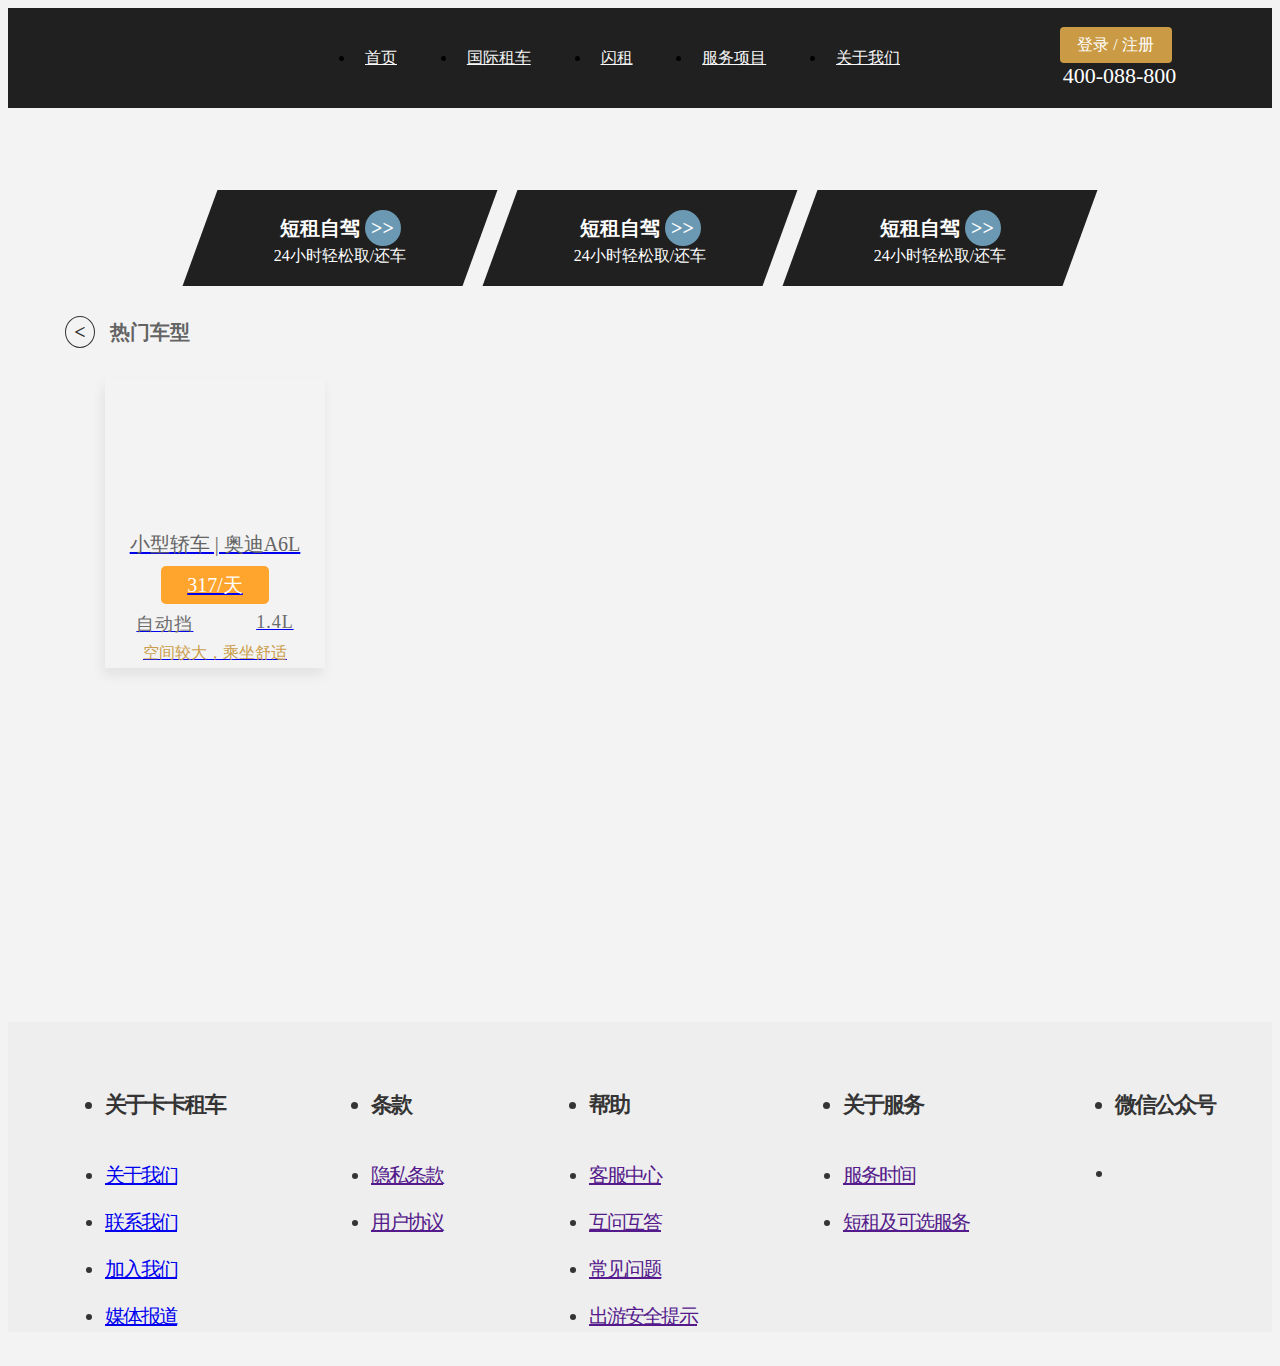
==== Galaxy-Wish-Star/mason/www/index.html @ 5f936173 "update" ====
<!DOCTYPE html>
<html lang="en">

<head>
    <meta charset="UTF-8">
    <meta http-equiv="X-UA-Compatible" content="IE=edge">
    <meta name="viewport" content="width=device-width, initial-scale=1.0">
    <title>Document</title>
    <link rel="stylesheet" href="../css/index.css">
    <link rel="stylesheet" href="../css/reset.css">

</head>

<body>
    <!-- ----------------head模块---------------- -->
    <div class="header">
        <div class="h-words contain">
            <div class="h-logo">
                <a href="../www/index.html"></a>
            </div>
            <ul class="h-title">
                <li><a href="./index.html">首页</a></li>
                <li><a href="../www/intercar.html">国际租车</a></li>
                <li><a href="../www/carFlash.html">闪租</a></li>
                <li><a href="../www/carService.html">服务项目</a></li>
                <li><a href="../www/about.html">关于我们</a></li>
            </ul>
            <div class="h-login">
                <div class="login">登录 / 注册</div>
                <div class="login-phon">
                    <i class="fa fa-phone"></i>
                    <span class="h-pnum">400-088-800</span>
                </div>
            </div>
        </div>
    </div>
    <!-- ----------------banner模块---------------- -->
    <div class="swiper-container">
        <div class="swiper-wrapper">
            <div class="swiper-slide"><img src="../images/全家游矮.jpg" alt=""></div>
            <div class="swiper-slide"><img src="../images/川藏线矮.jpg" alt=""></div>
            <div class="swiper-slide"><img src="../images/全家游矮.jpg" alt=""></div>
            <div class="swiper-slide"><img src="../images/川藏线矮.jpg" alt=""></div>
        </div>
        <!-- 分页器 -->
        <div class="swiper-pagination"></div>
        <!-- 左右导航栏 -->
        <div class="swiper-button-next"></div>
        <div class="swiper-button-prev"></div>
    </div>
    <!-- ----------------租车服务模块---------------- -->
    <div class="rent-car contain">
        <!-- 分为三模块，短租自驾，长租服务，企业租车 -->
        <div class="differt-rent">
            <div class="rent-box"></div>
            <div class="rent-words">
                <div class="difr-top">
                    短租自驾
                    <span> >></span>
                </div>
                <div class="difr-bottom">
                    24小时轻松取/还车
                </div>
            </div>
        </div>
        <div class="differt-rent">
            <div class="rent-box"></div>
            <div class="rent-words">
                <div class="difr-top">
                    短租自驾
                    <span>>></span>
                </div>
                <div class="difr-bottom">
                    24小时轻松取/还车
                </div>
            </div>
        </div>
        <div class="differt-rent">
            <div class="rent-box"></div>
            <div class="rent-words">
                <div class="difr-top">
                    短租自驾
                    <span>>></span>
                </div>
                <div class="difr-bottom">
                    24小时轻松取/还车
                </div>
            </div>
        </div>
    </div>

    <!-- ----------------热门车型---------------- -->
    <div class="hot-car contain">
        <div class="hot-title">
            <span>&lt;</span>
            <span>热门车型</span>
        </div>
        <div class="hot-content">
            <a href="../www/carDetails.html">
                <ul class="hot-difcar">
                    <!-- 此处li标签内都是单个的车，每个车的结构都相同，故后面的复制即
    可 -->
                    <li class="box">
                        <div class="img">
                            <img src="../images/car4.png" alt="">
                        </div>
                        <div class="hot-title">小型轿车 | 奥迪A6L</div>
                        <div class="difcar-btn button">317/天</div>
                        <div class="icon-words">
                            <div class="car-type">
                                <i class="fa fa-tty"></i>
                                <span>自动挡</span>
                            </div>
                            <div class="car-type">
                                <i class="fa fa-clock-o"></i>
                                <span>1.4L</span>
                            </div>
                        </div>
                        <div class="space">
                            <i class="fa fa-thumbs-o-up"></i>
                            <span>空间较大，乘坐舒适</span>
                        </div>
                    </li>
                </ul>
            </a>
        </div>
    </div>
    <!-- ----------------脚部---------------- -->
    <div class="footer">
        <div class="f-about contain">
            <!-- 关于卡卡租车 -->
            <ul class="footer-about">
                <li>关于卡卡租车</li>
                <li><a href="#">关于我们</a></li>
                <li><a href="#">联系我们</a></li>
                <li><a href="#">加入我们</a></li>
                <li><a href="#">媒体报道</a></li>
            </ul>
            <ul>
                <li>条款</li>
                <li><a href="">隐私条款</a></li>
                <li><a href="">用户协议</a></li>
            </ul>
            <ul>
                <LI>帮助</LI>
                <LI><a href="">客服中心</a></LI>
                <LI><a href="">互问互答</a></LI>
                <LI><a href="">常见问题</a></LI>
                <LI><a href="">出游安全提示</a></LI>
            </ul>
            <ul>
                <li>关于服务</li>
                <li><a href="">服务时间</a></li>
                <li><a href="">短租及可选服务</a></li>
            </ul>
            <ul>
                <li>微信公众号</li>
                <li><img src="../images/wechrt.png" alt=""></li>
            </ul>
        </div>
    </div>


</body>

</html>
---- Galaxy-Wish-Star/mason/css/index.css ----
/* ----------------版心设置---------------- */
.contain {
  width: 1150px;
  margin: 0 auto;
  box-sizing: border-box;
}
body {
  background-color: #f3f3f3;
}
.hw {
  height: 16px;
  width: 16px;
}
/*---------------- head部分---------------- */
.header {
  height: 100px;
  background-color: #202020;
}
.h-words {
  height: 100%;
  display: flex;
  justify-content: space-between;
  align-items: center;
  position: relative;
}
/* logo部分 */
.h-logo {
  width: 144px;
  height: 100%;
  display: flex;
  align-items: center;
}
.h-logo a {
  display: inline-block;
  width: 144px;
  height: 56px;
  background: url(../images/logo.png) no-repeat center;
}
/* 标题部分 */

.h-title {
  width: 555px;
  height: 100%;
  display: flex;
  justify-content: space-between;
  align-items: center;
}
.h-title a {
  font-size: 16px;
  padding: 10px 10px;
  color: #f7f7f7;
}
.h-title a:hover {
  color: #cf9257;
}
/* 登录注册部分 */
.h-login {
  width: 199px;
  display: flex;
  flex-direction: column;
  align-items: center;
  align-content: center;
}
.login {
  display: inline-block;
  padding: 6px 10px;
  width: 92px;
  height: 24px;
  background-color: #ca9b44;
  border-radius: 4px;
  text-align: center;
  line-height: 24px;
  color: #fff;
}
.login-phon {
  font-family: "FZZDHJW--GB1-0";
  font-size: 22px;
  color: #ffffff;
}
.login-phon i {
  color: #ca9b44;
  padding: 0 4px;
}
.swiper-container-horizontal
  > .swiper-pagination-bullets
  .swiper-pagination-
  bullet {
  width: 1.2rem;
  height: 1.2rem;
  border-radius: 50%;
  background-color: #494949a2;
}
.swiper-pagination-bullet-active {
  background: #072c4d !important;
  width: 1.2rem !important;
}
.swiper-pagination-bullet {
  opacity: 1;
}
.swiper-wrapper {
  width: 1150px;
  margin: auto;
}
.swiper-slide img {
  width: 1150px;
}
/*---------------- 租车服务部分---------------- */
.rent-car {
  width: 900px;
  display: flex;
  height: 96px;
  justify-content: center;
  margin-top: 10px;
}
.differt-rent {
  width: 280px;
  height: 96px;
  position: relative;
  margin: 0 10px;
}
/* 下面背景盒子 */
.rent-box {
  position: absolute;
  width: 280px;
  height: 96px;
  background: #202020;
  transform: skewX(-20deg);
  overflow: hidden;
}
/* 上面内容盒子 */
.rent-words {
  position: absolute;
  width: 280px;
  height: 96px;
  color: #ffffff;
  display: flex;
  flex-direction: column;
  justify-content: space-around;
  align-items: center;
  align-content: center;
  padding: 20px;
  box-sizing: border-box;
}
.difr-top {
  font-size: 20px;
  font-weight: 700;
}
.difr-top span {
  display: inline-block;
  width: 36px;
  border-radius: 50%;
  background-color: rgb(107, 153, 180);
  line-height: 36px;
  text-align: center;
  transition: all 1s;
}
.difr-bottom {
  margin: 0 auto;
}
.difr-top span:hover {
  transform: rotatez(180deg);
}
/*---------------- 热门车型---------------- */
.hot-car {
  height: 686px;
  display: flex;
  flex-direction: column;
  justify-content: space-between;
  padding-top: 30px;
  box-sizing: border-box;
  margin-bottom: 50px;
}
.hot-title span {
  font-size: 20px;
  font-weight: 600;
  transition: all 1s;
  margin-right: 10px;
}
.hot-title span:first-child {
  display: inline-block;
  width: 30px;
  border-radius: 50%;
  border: 1px solid #333;
  box-sizing: border-box;
  color: #333;
  font-size: 20px;
  line-height: 30px;
  text-align: center;
  font-weight: 900;
}
.hot-title span:first-child:hover {
  transform: rotatez(180deg);
}
.hot-content {
  height: 610px;
}
.hot-content ul {
  height: 610px;
  display: flex;
  flex-wrap: wrap;
  justify-content: space-between;
  align-content: space-between;
}
.hot-content ul li {
  width: 220px;
  height: 290px;
  display: flex;
  justify-content: space-around;
  flex-direction: column;
  align-content: center;
  align-items: center;
}
.hot-content li .img {
  height: 142px;
  width: 220px;
  overflow: hidden;
}
.hot-content li img {
  width: 220px;
}
li .icon-words {
  width: 100%;
  display: flex;
  justify-content: space-around;
}
.hot-title {
  font-family: "SourceHanSansCN-Bold";
  font-size: 20px;
  color: #646464;
  font-weight: 500;
}
.difcar-btn {
  display: inline-block;
  width: 108px;
  border-radius: 5px;
  color: #ffffff;
  font-size: 20px;
  text-align: center;
  line-height: 38px;
}
.car-type {
  color: #6b6b6b;
  letter-spacing: 1px;
  font-family: "SourceHanSansCN-Medium";
  font-size: 18px;
}
.space {
  color: #cb9e4c;
}
/* 盒子阴影大小 */
.box {
  box-shadow: -2px 7px 10px 0px rgba(98, 98, 98, 0.11);
  transition: all 0.5s;
}
.box:hover {
  cursor: pointer;
  transform: translateY(-10px);
}
.button {
  background-color: #ffa42c;
}
.button:hover {
  cursor: pointer;
  background-color: #c57b19;
}
/*---------------- 脚部---------------- */
.footer {
  height: 310px;
  background-color: #eee;
}
.f-about {
  display: flex;
  justify-content: space-between;
}
.f-about ul li {
  font-family: "SourceHanSansCN-Normal";
  font-size: 20px;
  letter-spacing: -2px;
  color: #343434;
  margin-bottom: 20px;
}
.f-about ul li:first-child {
  font-family: "SourceHanSansCN-Bold";
  font-size: 22px;
  font-weight: 700;
  letter-spacing: -2px;
  color: #343434;
  margin-bottom: 42px;
  margin-top: 52px;
}
.f-about ul li a:hover {
  color: #ca9a45;
}
/* 小圆圈的公共类 取还驾照 */
.circle {
  width: 30px;
  border-radius: 50%;
  text-align: center;
  line-height: 30px;
  color: #ffffff;
  font-size: 12px;
}
/* 盒子阴影大小 */
.box {
  box-shadow: -2px 7px 10px 0px rgba(98, 98, 98, 0.11);
  transition: all 0.5s;
}
.box:hover {
  cursor: pointer;
  transform: translateY(-10px);
}
.button {
  background-color: #ffa42c;
}
.button:hover {
  cursor: pointer;
  background-color: #c57b19;
}
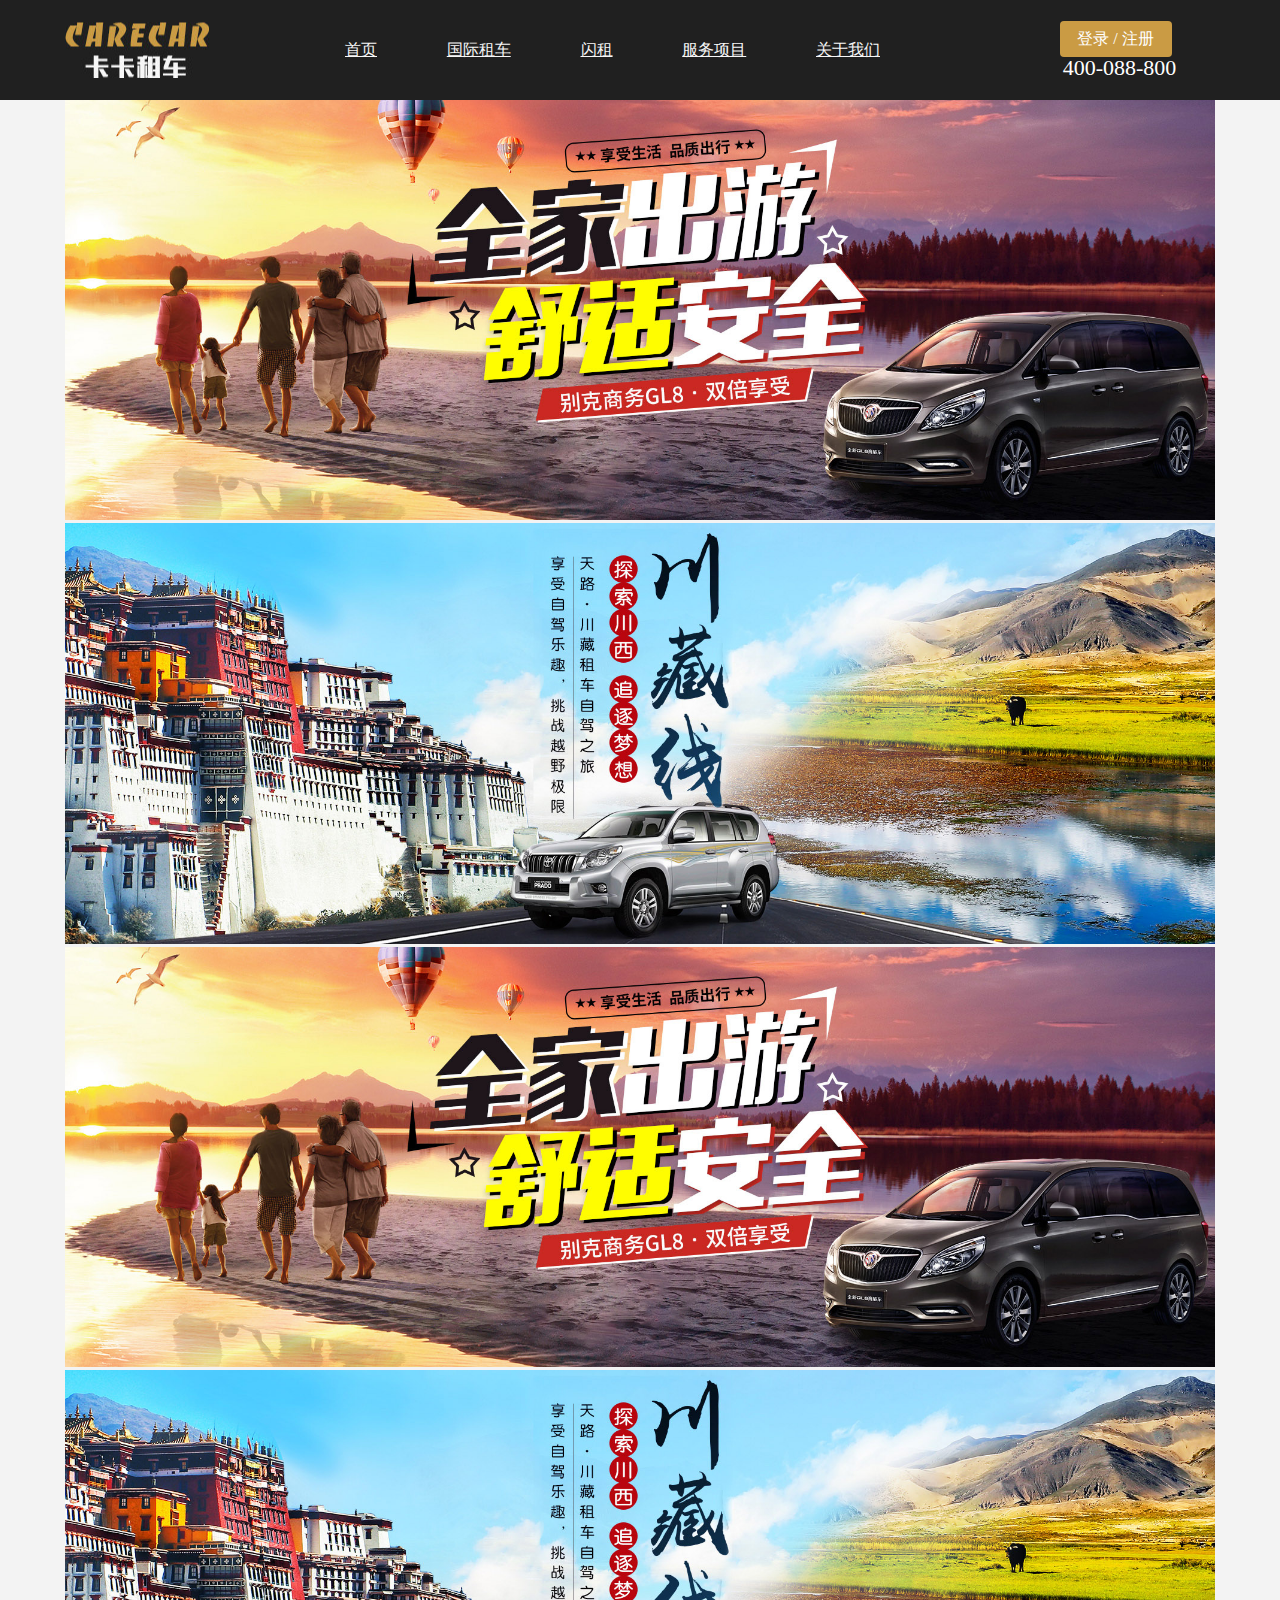
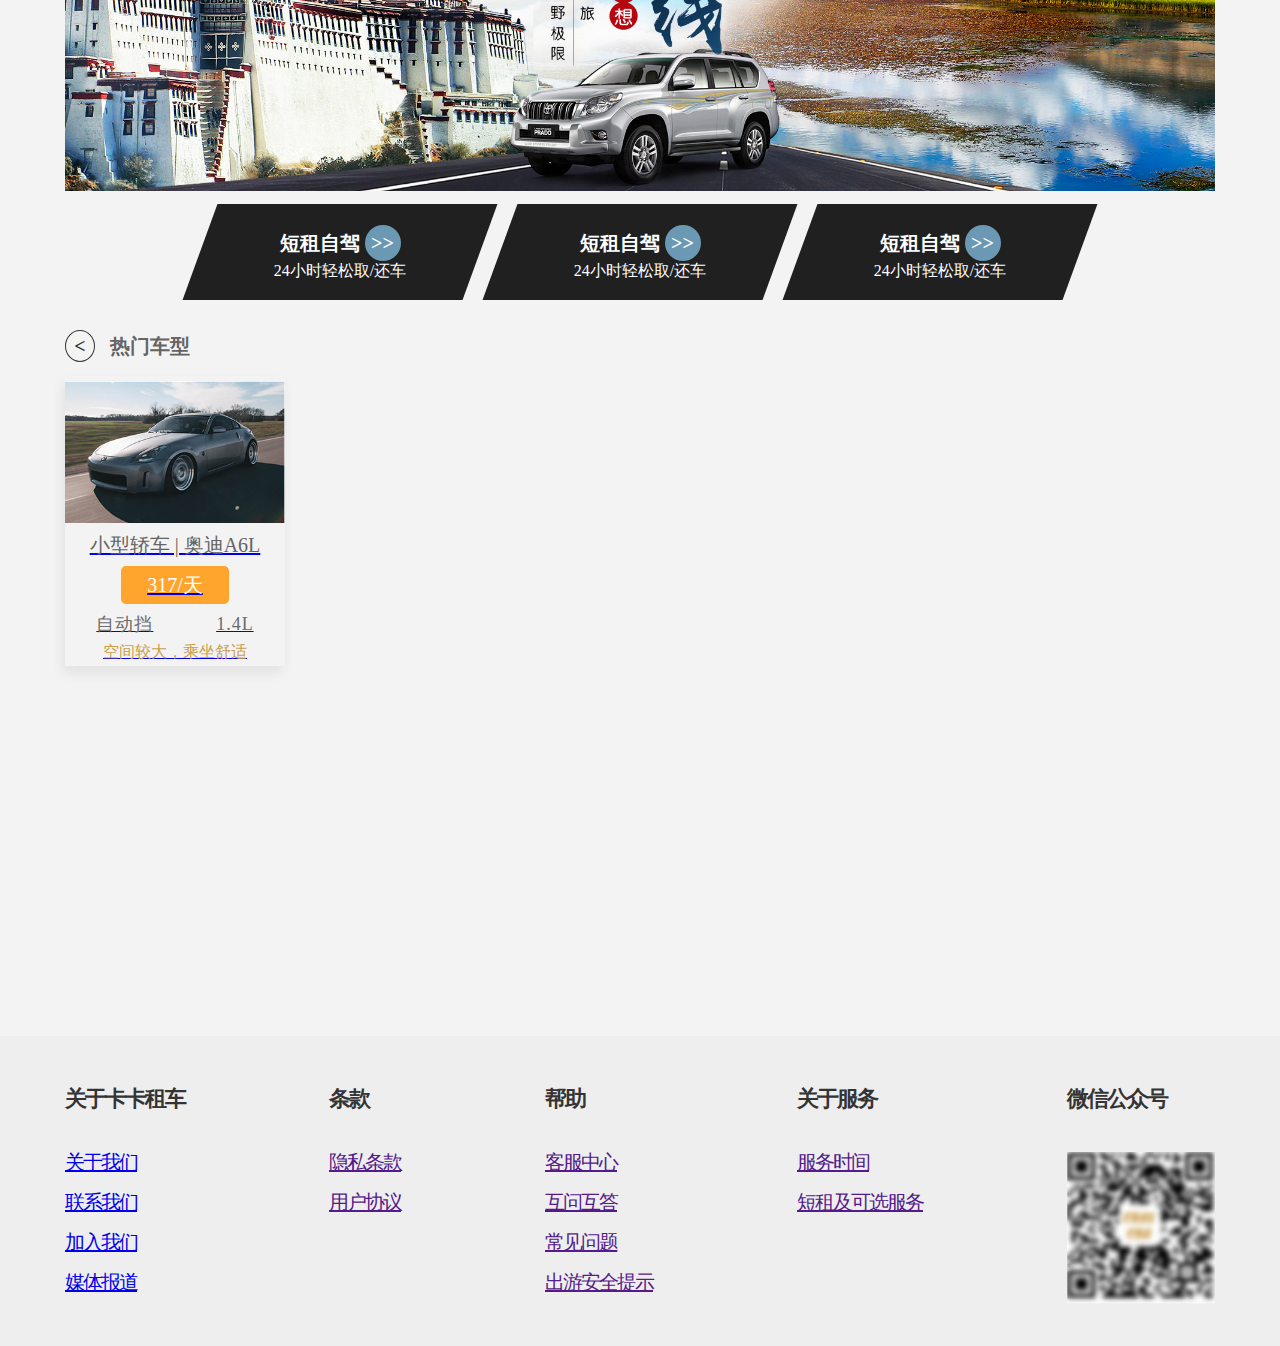
==== commit 42b3d858: "update" ====
--- a/Galaxy-Wish-Star/mason/www/index.html
+++ b/Galaxy-Wish-Star/mason/www/index.html
@@ -6,8 +6,10 @@
     <meta http-equiv="X-UA-Compatible" content="IE=edge">
     <meta name="viewport" content="width=device-width, initial-scale=1.0">
     <title>Document</title>
+    <link rel="stylesheet" href="../css/reset.css">
+    <link rel="stylesheet" href="../css/public.css">
     <link rel="stylesheet" href="../css/index.css">
-    <link rel="stylesheet" href="../css/reset.css">
+
 
 </head>
 
--- a/Galaxy-Wish-Star/mason/css/index.css
+++ b/Galaxy-Wish-Star/mason/css/index.css
@@ -263,6 +263,7 @@
   cursor: pointer;
   background-color: #c57b19;
 }
+
 /*---------------- 脚部---------------- */
 .footer {
   height: 310px;
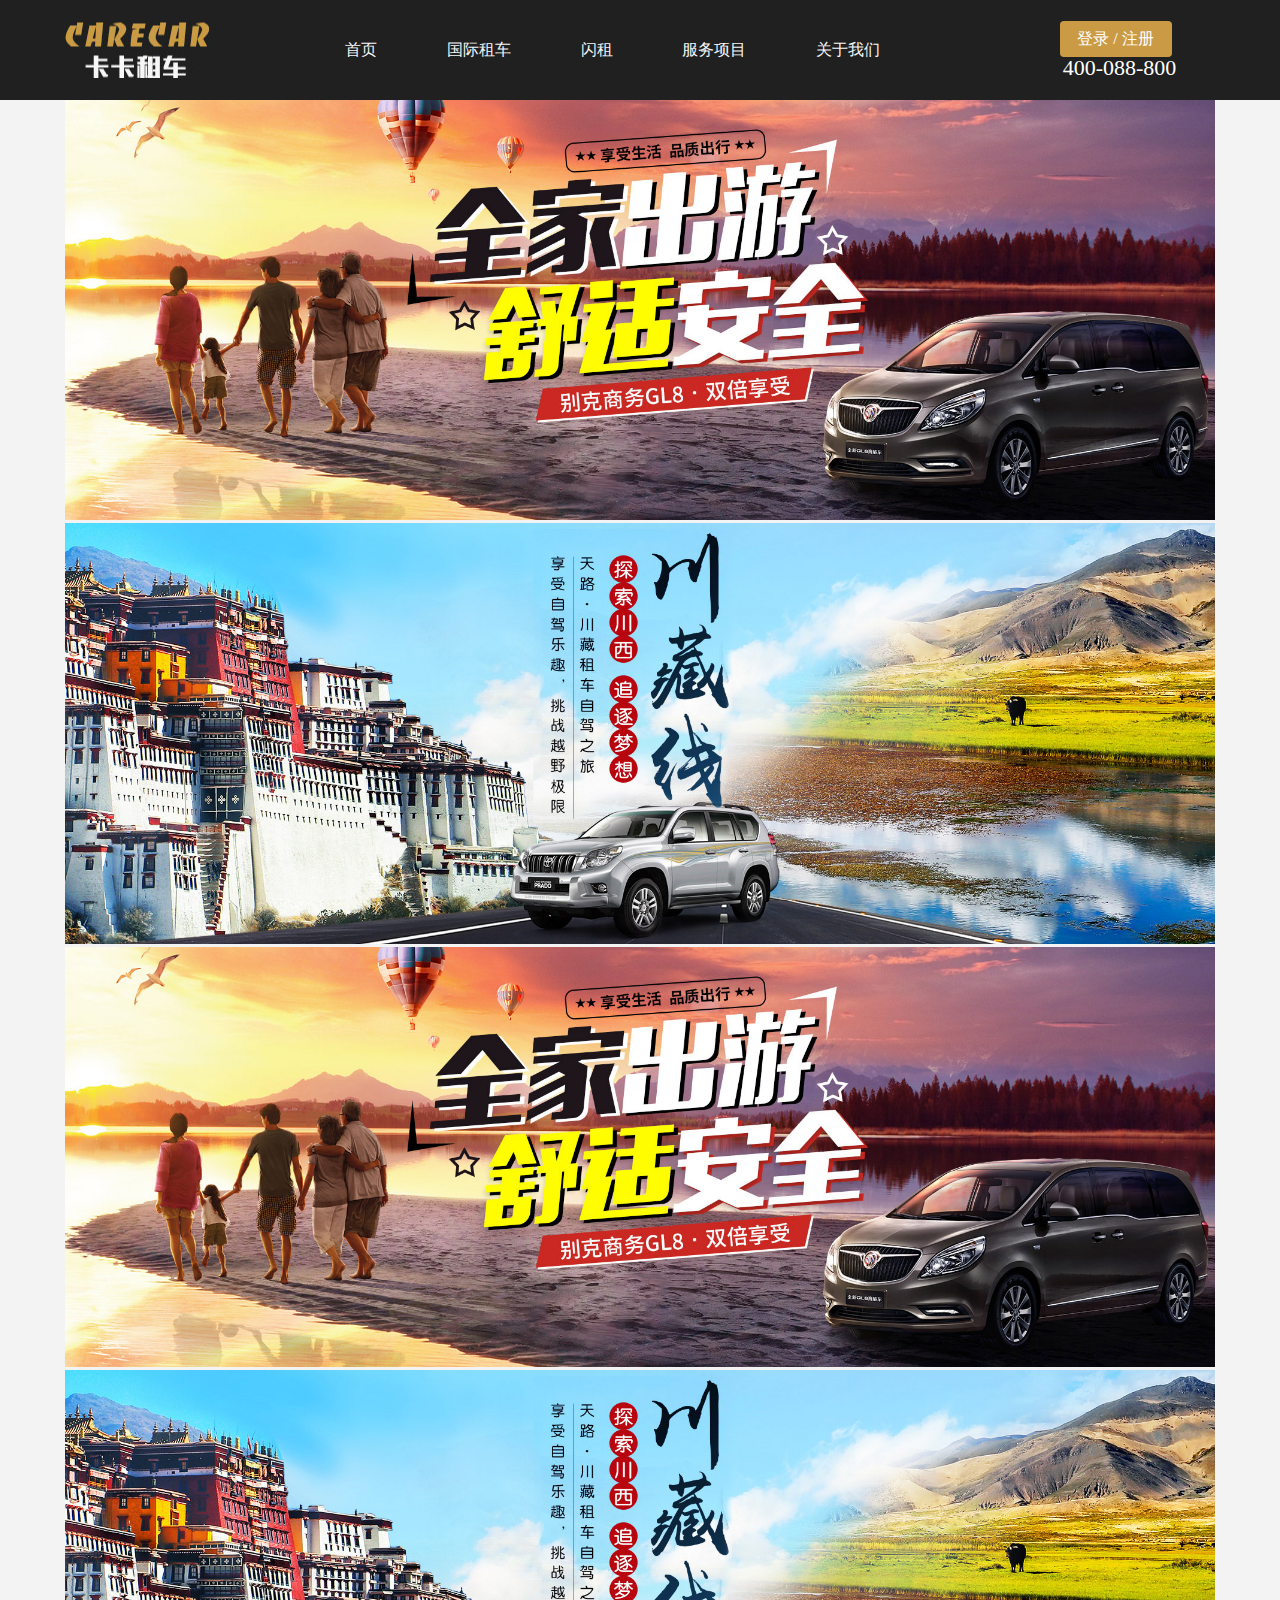
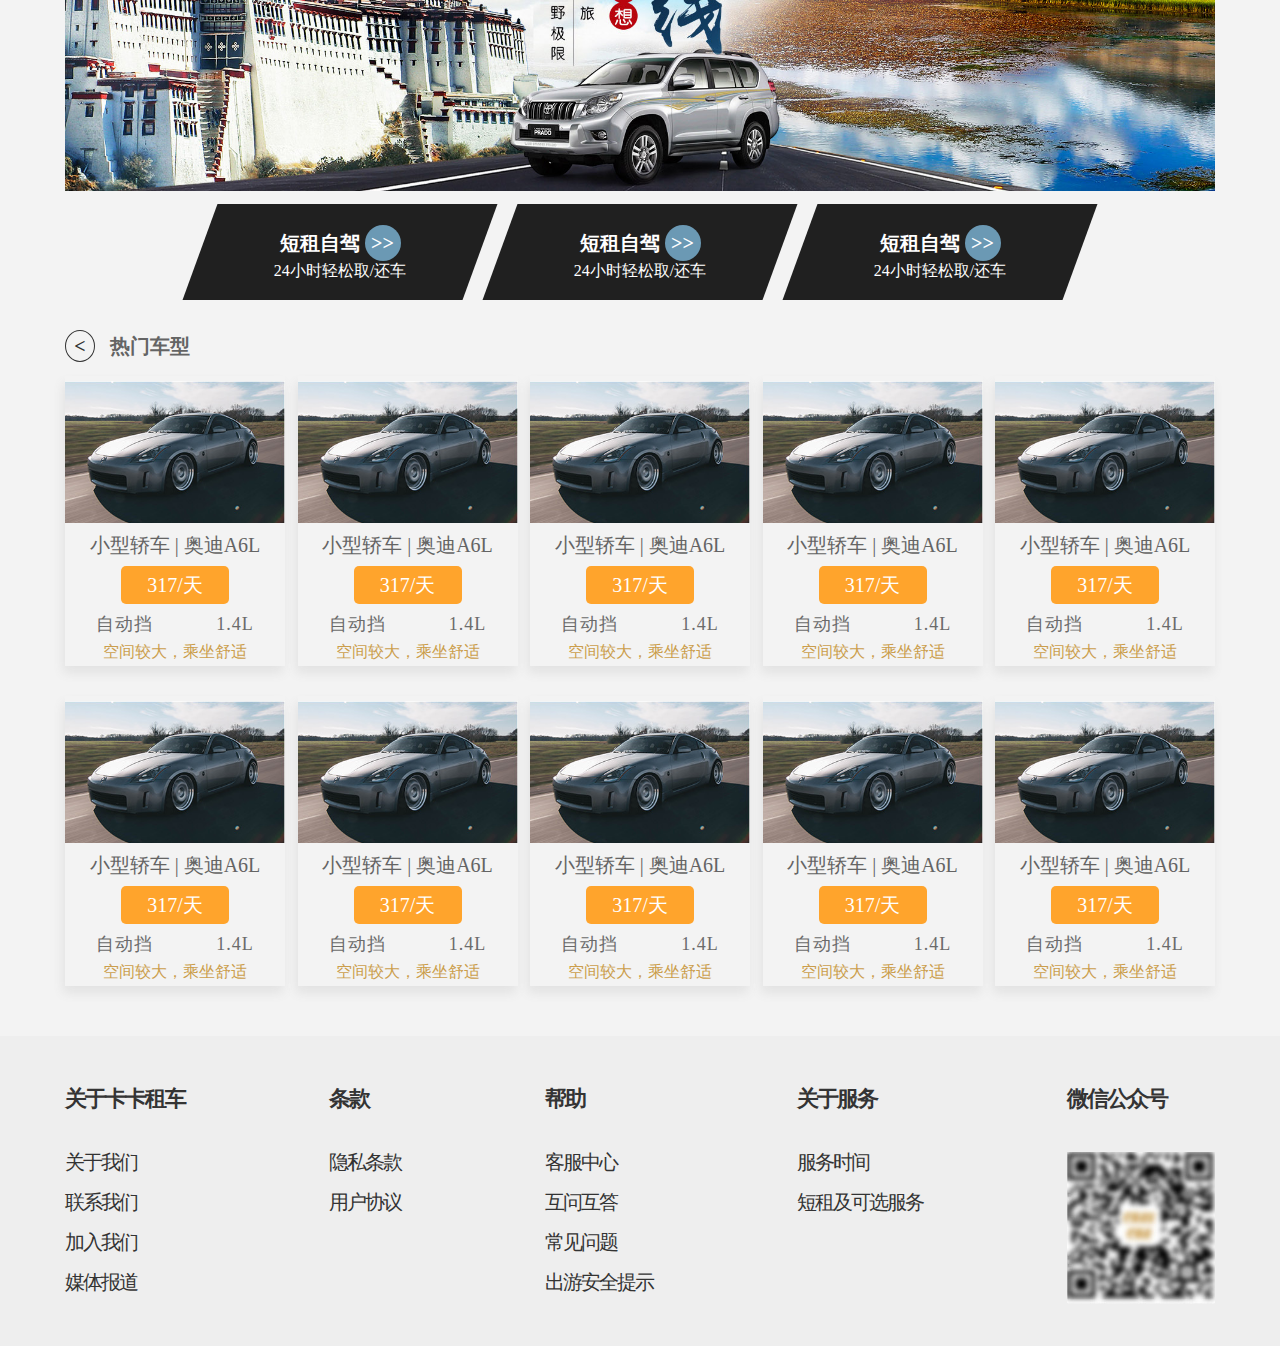
==== commit 42bbb42b: "update" ====
--- a/Galaxy-Wish-Star/mason/www/index.html
+++ b/Galaxy-Wish-Star/mason/www/index.html
@@ -5,7 +5,7 @@
     <meta charset="UTF-8">
     <meta http-equiv="X-UA-Compatible" content="IE=edge">
     <meta name="viewport" content="width=device-width, initial-scale=1.0">
-    <title>Document</title>
+    <title>卡卡租车</title>
     <link rel="stylesheet" href="../css/reset.css">
     <link rel="stylesheet" href="../css/public.css">
     <link rel="stylesheet" href="../css/index.css">
@@ -103,6 +103,189 @@
                     <!-- 此处li标签内都是单个的车，每个车的结构都相同，故后面的复制即
     可 -->
                     <li class="box">
+                        <div class="img">
+                            <img src="../images/car4.png" alt="">
+                        </div>
+                        <div class="hot-title">小型轿车 | 奥迪A6L</div>
+                        <div class="difcar-btn button">317/天</div>
+                        <div class="icon-words">
+                            <div class="car-type">
+                                <i class="fa fa-tty"></i>
+                                <span>自动挡</span>
+                            </div>
+                            <div class="car-type">
+                                <i class="fa fa-clock-o"></i>
+                                <span>1.4L</span>
+                            </div>
+                        </div>
+                        <div class="space">
+                            <i class="fa fa-thumbs-o-up"></i>
+                            <span>空间较大，乘坐舒适</span>
+                        </div>
+                    </li>
+                    <li class="box">
+                        <div class="img">
+                            <img src="../images/car4.png" alt="">
+                        </div>
+                        <div class="hot-title">小型轿车 | 奥迪A6L</div>
+                        <div class="difcar-btn button">317/天</div>
+                        <div class="icon-words">
+                            <div class="car-type">
+                                <i class="fa fa-tty"></i>
+                                <span>自动挡</span>
+                            </div>
+                            <div class="car-type">
+                                <i class="fa fa-clock-o"></i>
+                                <span>1.4L</span>
+                            </div>
+                        </div>
+                        <div class="space">
+                            <i class="fa fa-thumbs-o-up"></i>
+                            <span>空间较大，乘坐舒适</span>
+                        </div>
+                    </li>
+                    <li class="box">
+                        <div class="img">
+                            <img src="../images/car4.png" alt="">
+                        </div>
+                        <div class="hot-title">小型轿车 | 奥迪A6L</div>
+                        <div class="difcar-btn button">317/天</div>
+                        <div class="icon-words">
+                            <div class="car-type">
+                                <i class="fa fa-tty"></i>
+                                <span>自动挡</span>
+                            </div>
+                            <div class="car-type">
+                                <i class="fa fa-clock-o"></i>
+                                <span>1.4L</span>
+                            </div>
+                        </div>
+                        <div class="space">
+                            <i class="fa fa-thumbs-o-up"></i>
+                            <span>空间较大，乘坐舒适</span>
+                        </div>
+                    </li>
+                    <li class="box">
+                        <div class="img">
+                            <img src="../images/car4.png" alt="">
+                        </div>
+                        <div class="hot-title">小型轿车 | 奥迪A6L</div>
+                        <div class="difcar-btn button">317/天</div>
+                        <div class="icon-words">
+                            <div class="car-type">
+                                <i class="fa fa-tty"></i>
+                                <span>自动挡</span>
+                            </div>
+                            <div class="car-type">
+                                <i class="fa fa-clock-o"></i>
+                                <span>1.4L</span>
+                            </div>
+                        </div>
+                        <div class="space">
+                            <i class="fa fa-thumbs-o-up"></i>
+                            <span>空间较大，乘坐舒适</span>
+                        </div>
+                    </li><li class="box">
+                        <div class="img">
+                            <img src="../images/car4.png" alt="">
+                        </div>
+                        <div class="hot-title">小型轿车 | 奥迪A6L</div>
+                        <div class="difcar-btn button">317/天</div>
+                        <div class="icon-words">
+                            <div class="car-type">
+                                <i class="fa fa-tty"></i>
+                                <span>自动挡</span>
+                            </div>
+                            <div class="car-type">
+                                <i class="fa fa-clock-o"></i>
+                                <span>1.4L</span>
+                            </div>
+                        </div>
+                        <div class="space">
+                            <i class="fa fa-thumbs-o-up"></i>
+                            <span>空间较大，乘坐舒适</span>
+                        </div>
+                    </li><li class="box">
+                        <div class="img">
+                            <img src="../images/car4.png" alt="">
+                        </div>
+                        <div class="hot-title">小型轿车 | 奥迪A6L</div>
+                        <div class="difcar-btn button">317/天</div>
+                        <div class="icon-words">
+                            <div class="car-type">
+                                <i class="fa fa-tty"></i>
+                                <span>自动挡</span>
+                            </div>
+                            <div class="car-type">
+                                <i class="fa fa-clock-o"></i>
+                                <span>1.4L</span>
+                            </div>
+                        </div>
+                        <div class="space">
+                            <i class="fa fa-thumbs-o-up"></i>
+                            <span>空间较大，乘坐舒适</span>
+                        </div>
+                    </li><li class="box">
+                        <div class="img">
+                            <img src="../images/car4.png" alt="">
+                        </div>
+                        <div class="hot-title">小型轿车 | 奥迪A6L</div>
+                        <div class="difcar-btn button">317/天</div>
+                        <div class="icon-words">
+                            <div class="car-type">
+                                <i class="fa fa-tty"></i>
+                                <span>自动挡</span>
+                            </div>
+                            <div class="car-type">
+                                <i class="fa fa-clock-o"></i>
+                                <span>1.4L</span>
+                            </div>
+                        </div>
+                        <div class="space">
+                            <i class="fa fa-thumbs-o-up"></i>
+                            <span>空间较大，乘坐舒适</span>
+                        </div>
+                    </li><li class="box">
+                        <div class="img">
+                            <img src="../images/car4.png" alt="">
+                        </div>
+                        <div class="hot-title">小型轿车 | 奥迪A6L</div>
+                        <div class="difcar-btn button">317/天</div>
+                        <div class="icon-words">
+                            <div class="car-type">
+                                <i class="fa fa-tty"></i>
+                                <span>自动挡</span>
+                            </div>
+                            <div class="car-type">
+                                <i class="fa fa-clock-o"></i>
+                                <span>1.4L</span>
+                            </div>
+                        </div>
+                        <div class="space">
+                            <i class="fa fa-thumbs-o-up"></i>
+                            <span>空间较大，乘坐舒适</span>
+                        </div>
+                    </li><li class="box">
+                        <div class="img">
+                            <img src="../images/car4.png" alt="">
+                        </div>
+                        <div class="hot-title">小型轿车 | 奥迪A6L</div>
+                        <div class="difcar-btn button">317/天</div>
+                        <div class="icon-words">
+                            <div class="car-type">
+                                <i class="fa fa-tty"></i>
+                                <span>自动挡</span>
+                            </div>
+                            <div class="car-type">
+                                <i class="fa fa-clock-o"></i>
+                                <span>1.4L</span>
+                            </div>
+                        </div>
+                        <div class="space">
+                            <i class="fa fa-thumbs-o-up"></i>
+                            <span>空间较大，乘坐舒适</span>
+                        </div>
+                    </li><li class="box">
                         <div class="img">
                             <img src="../images/car4.png" alt="">
                         </div>
@@ -144,11 +327,11 @@
                 <li><a href="">用户协议</a></li>
             </ul>
             <ul>
-                <LI>帮助</LI>
-                <LI><a href="">客服中心</a></LI>
-                <LI><a href="">互问互答</a></LI>
-                <LI><a href="">常见问题</a></LI>
-                <LI><a href="">出游安全提示</a></LI>
+                <li>帮助</li>
+                <li><a href="">客服中心</a></li>
+                <li><a href="">互问互答</a></li>
+                <li><a href="">常见问题</a></li>
+                <li><a href="">出游安全提示</a></li>
             </ul>
             <ul>
                 <li>关于服务</li>
--- a/Galaxy-Wish-Star/mason/css/public.css
+++ b/Galaxy-Wish-Star/mason/css/public.css
@@ -0,0 +1,129 @@
+/* 版心设置 */
+.contain{
+    width: 1150px;
+    margin: 0 auto;
+    box-sizing: border-box;
+}
+/* head部分 */
+body{
+    background-color: #f3f3f3;
+}
+.h-words{
+height: 100%;
+display: flex;
+justify-content: space-between;
+align-items: center;
+position: relative;
+}
+/* logo部分 */
+.h_logo{
+    width: 144px;
+    height: 100%;
+    display: flex;
+    align-items: center;
+}
+.h_logo a {
+    display: inline-block;
+    width: 144px;
+    height: 56px;
+    background: url(../images/logo.png)no-repeat center;
+}
+/* 标题部分 */
+.h-title{
+    width: 555px;
+    height: 100%;
+    display: flex;
+    justify-content: space-between;
+    align-items: center;
+}
+.h-title a{
+    font-size: 16px;
+    padding: 10px 10px;
+    color: #f7f7f7;
+}
+.h-title a:hover{
+    color: #cf9457;
+}
+.h-login{
+    width: 199px;
+    display: flex;
+    flex-direction: column;
+    align-items: center;
+    align-content: center;
+}
+.login{
+    display: inline-block;
+    padding: 6px 10px;
+    width: 92px;
+    height: 24px;
+    background-color: #ca9b44;
+    border-radius: 4px;
+    text-align: center;
+    line-height: 24px;
+    color: #fff;
+}
+.login-phon{
+font-family: "FZZDHJW--GB1-0";
+font-size: 22px;
+color: #fff;
+}
+.login-phon i{
+    color: #ca9b44;
+    padding: 0 4px;
+
+}
+/* 脚部 */
+.footer{
+    height: 310px;
+    background-color: #eee;
+}
+.f-about{
+    display: flex;
+    justify-content: space-between;
+}
+.f-about ul li{
+    font-family: "sourceHansansCN-Normal"   ;
+    font-size: 22px;
+    letter-spacing: -2px;
+    color: #343434;
+    margin-bottom: 20px;
+}
+.f-about ul li:first-child{
+    font-family: "sourceHansansCN-Normal"    ;
+    font-size: 22px;
+    font-weight: 700;
+    letter-spacing: -2px;
+    color: #343434;
+    margin-bottom: 42px;
+    margin-top: 52px;
+}
+.f-about ul li a:hover{
+    color: #ca9b44;
+}
+/* 小圆圈的公共类 取还驾照 */
+circle{
+    width: 30px;
+    border-radius: 50%;
+    text-align: center;
+    line-height: 30px;
+    color: #fff;
+    font-size: 12px;
+}
+/* 盒子阴影操作 */
+.box{
+    box-shadow: -2px 7px 10px 0px rgba(98, 98,  98, 0.11);
+    transition: all 0.5s;
+}
+.box:hover{
+    cursor: pointer;
+    transform: translateY(-10px);
+
+}
+.button{
+    background-color: #ffa42c;
+
+}
+.button:hover{
+    cursor: pointer;
+    background-color: #c57b19;
+}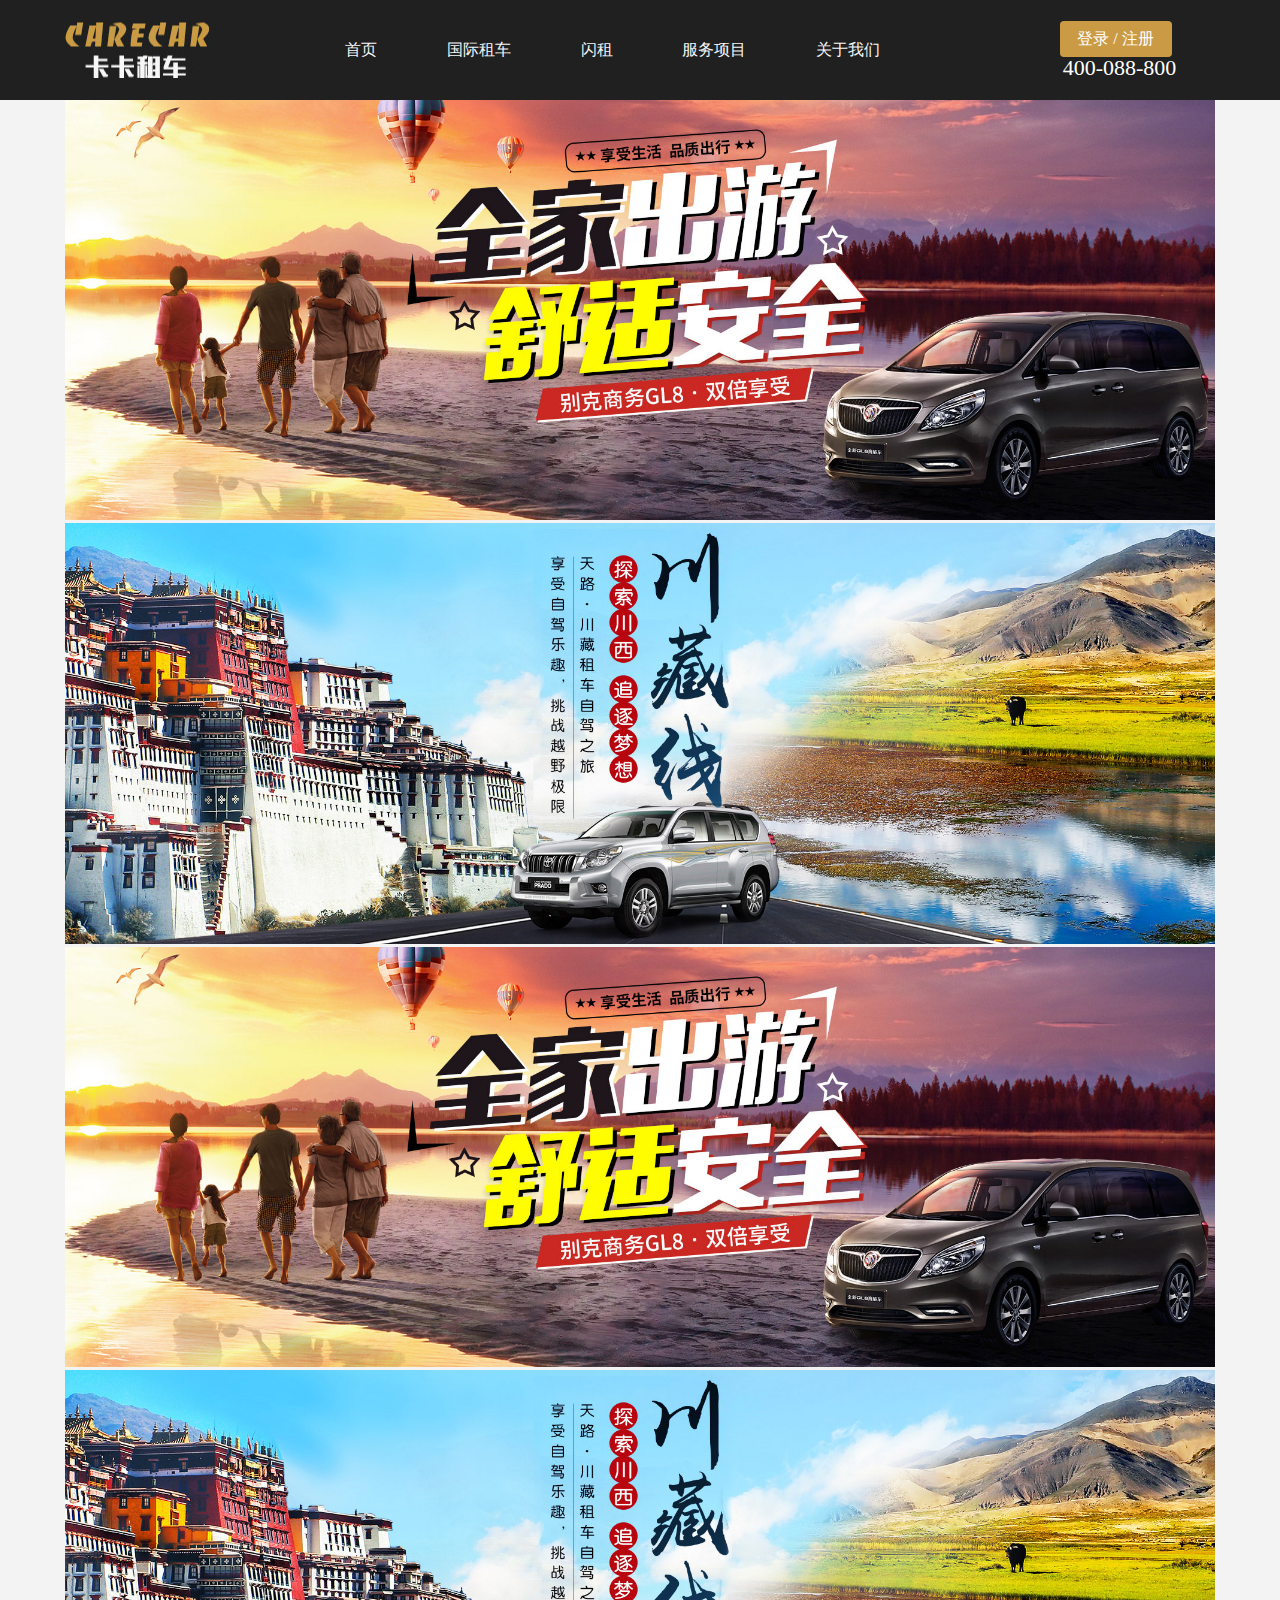
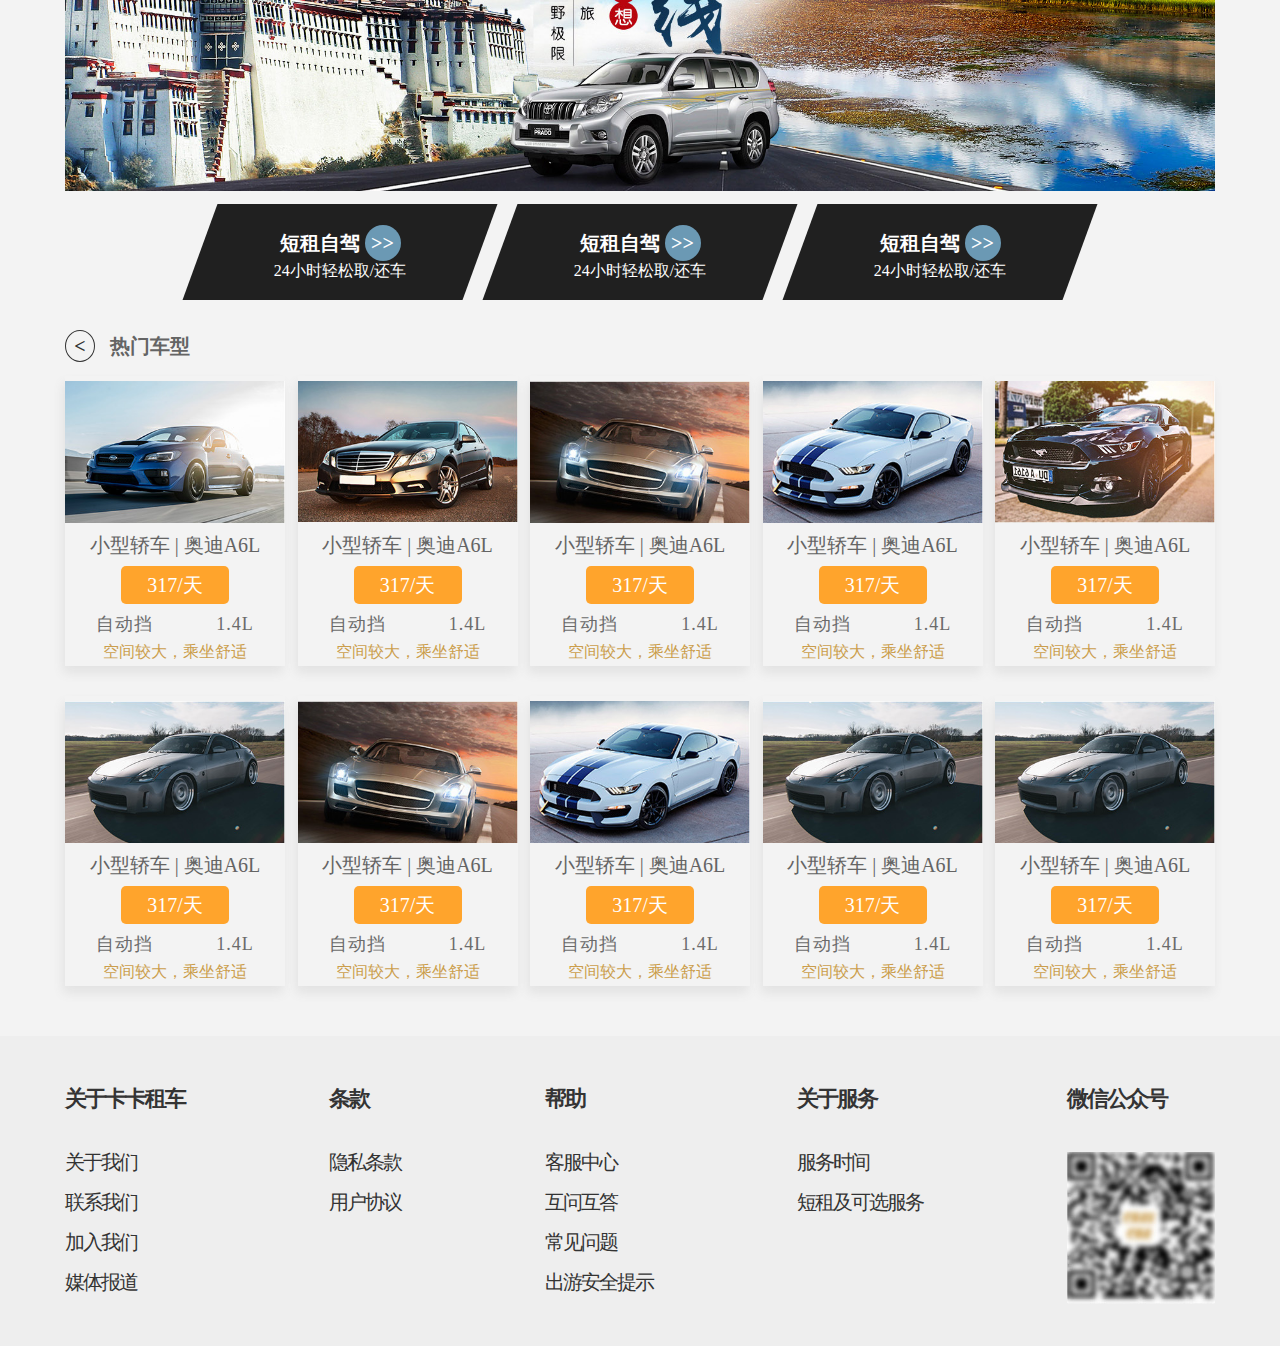
==== commit 93571914: "update" ====
--- a/Galaxy-Wish-Star/mason/www/index.html
+++ b/Galaxy-Wish-Star/mason/www/index.html
@@ -1,351 +1,352 @@
 <!DOCTYPE html>
 <html lang="en">
-
-<head>
-    <meta charset="UTF-8">
-    <meta http-equiv="X-UA-Compatible" content="IE=edge">
-    <meta name="viewport" content="width=device-width, initial-scale=1.0">
+  <head>
+    <meta charset="UTF-8" />
+    <meta http-equiv="X-UA-Compatible" content="IE=edge" />
+    <meta name="viewport" content="width=device-width, initial-scale=1.0" />
     <title>卡卡租车</title>
-    <link rel="stylesheet" href="../css/reset.css">
-    <link rel="stylesheet" href="../css/public.css">
-    <link rel="stylesheet" href="../css/index.css">
-
-
-</head>
-
-<body>
+    <link rel="stylesheet" href="../css/reset.css" />
+    <link rel="stylesheet" href="../css/pubilc.css" />
+    <link rel="stylesheet" href="../css/index.css" />
+  </head>
+  <body>
     <!-- ----------------head模块---------------- -->
     <div class="header">
-        <div class="h-words contain">
-            <div class="h-logo">
-                <a href="../www/index.html"></a>
-            </div>
-            <ul class="h-title">
-                <li><a href="./index.html">首页</a></li>
-                <li><a href="../www/intercar.html">国际租车</a></li>
-                <li><a href="../www/carFlash.html">闪租</a></li>
-                <li><a href="../www/carService.html">服务项目</a></li>
-                <li><a href="../www/about.html">关于我们</a></li>
-            </ul>
-            <div class="h-login">
-                <div class="login">登录 / 注册</div>
-                <div class="login-phon">
-                    <i class="fa fa-phone"></i>
-                    <span class="h-pnum">400-088-800</span>
-                </div>
-            </div>
-        </div>
+      <div class="h-words contain">
+        <div class="h-logo">
+          <a href="../www/index.html"></a>
+        </div>
+        <ul class="h-title">
+          <li><a href="./index.html">首页</a></li>
+          <li><a href="../www/intercar.html">国际租车</a></li>
+          <li><a href="../www/carFlash.html">闪租</a></li>
+          <li><a href="../www/carService.html">服务项目</a></li>
+          <li><a href="../www/about.html">关于我们</a></li>
+        </ul>
+        <div class="h-login">
+          <div class="login">登录 / 注册</div>
+          <div class="login-phon">
+            <i class="fa fa-phone"></i>
+            <span class="h-pnum">400-088-800</span>
+          </div>
+        </div>
+      </div>
     </div>
     <!-- ----------------banner模块---------------- -->
     <div class="swiper-container">
-        <div class="swiper-wrapper">
-            <div class="swiper-slide"><img src="../images/全家游矮.jpg" alt=""></div>
-            <div class="swiper-slide"><img src="../images/川藏线矮.jpg" alt=""></div>
-            <div class="swiper-slide"><img src="../images/全家游矮.jpg" alt=""></div>
-            <div class="swiper-slide"><img src="../images/川藏线矮.jpg" alt=""></div>
-        </div>
-        <!-- 分页器 -->
-        <div class="swiper-pagination"></div>
-        <!-- 左右导航栏 -->
-        <div class="swiper-button-next"></div>
-        <div class="swiper-button-prev"></div>
+      <div class="swiper-wrapper">
+        <div class="swiper-slide">
+          <img src="../images/全家游矮.jpg" alt="" />
+        </div>
+        <div class="swiper-slide">
+          <img src="../images/川藏线矮.jpg" alt="" />
+        </div>
+        <div class="swiper-slide">
+          <img src="../images/全家游矮.jpg" alt="" />
+        </div>
+        <div class="swiper-slide">
+          <img src="../images/川藏线矮.jpg" alt="" />
+        </div>
+      </div>
+      <!-- 分页器 -->
+      <div class="swiper-pagination"></div>
+      <!-- 左右导航栏 -->
+      <div class="swiper-button-next"></div>
+      <div class="swiper-button-prev"></div>
     </div>
     <!-- ----------------租车服务模块---------------- -->
     <div class="rent-car contain">
-        <!-- 分为三模块，短租自驾，长租服务，企业租车 -->
-        <div class="differt-rent">
-            <div class="rent-box"></div>
-            <div class="rent-words">
-                <div class="difr-top">
-                    短租自驾
-                    <span> >></span>
-                </div>
-                <div class="difr-bottom">
-                    24小时轻松取/还车
-                </div>
-            </div>
-        </div>
-        <div class="differt-rent">
-            <div class="rent-box"></div>
-            <div class="rent-words">
-                <div class="difr-top">
-                    短租自驾
-                    <span>>></span>
-                </div>
-                <div class="difr-bottom">
-                    24小时轻松取/还车
-                </div>
-            </div>
-        </div>
-        <div class="differt-rent">
-            <div class="rent-box"></div>
-            <div class="rent-words">
-                <div class="difr-top">
-                    短租自驾
-                    <span>>></span>
-                </div>
-                <div class="difr-bottom">
-                    24小时轻松取/还车
-                </div>
-            </div>
-        </div>
+      <!-- 分为三模块，短租自驾，长租服务，企业租车 -->
+      <div class="differt-rent">
+        <div class="rent-box"></div>
+        <div class="rent-words">
+          <div class="difr-top">
+            短租自驾
+            <span> >></span>
+          </div>
+          <div class="difr-bottom">24小时轻松取/还车</div>
+        </div>
+      </div>
+      <div class="differt-rent">
+        <div class="rent-box"></div>
+        <div class="rent-words">
+          <div class="difr-top">
+            短租自驾
+            <span>>></span>
+          </div>
+          <div class="difr-bottom">24小时轻松取/还车</div>
+        </div>
+      </div>
+      <div class="differt-rent">
+        <div class="rent-box"></div>
+        <div class="rent-words">
+          <div class="difr-top">
+            短租自驾
+            <span>>></span>
+          </div>
+          <div class="difr-bottom">24小时轻松取/还车</div>
+        </div>
+      </div>
     </div>
 
     <!-- ----------------热门车型---------------- -->
     <div class="hot-car contain">
-        <div class="hot-title">
-            <span>&lt;</span>
-            <span>热门车型</span>
-        </div>
-        <div class="hot-content">
-            <a href="../www/carDetails.html">
-                <ul class="hot-difcar">
-                    <!-- 此处li标签内都是单个的车，每个车的结构都相同，故后面的复制即
+      <div class="hot-title">
+        <span>&lt;</span>
+        <span>热门车型</span>
+      </div>
+      <div class="hot-content">
+        <a href="../www/carDetails.html">
+          <ul class="hot-difcar">
+            <!-- 此处li标签内都是单个的车，每个车的结构都相同，故后面的复制即
     可 -->
-                    <li class="box">
-                        <div class="img">
-                            <img src="../images/car4.png" alt="">
-                        </div>
-                        <div class="hot-title">小型轿车 | 奥迪A6L</div>
-                        <div class="difcar-btn button">317/天</div>
-                        <div class="icon-words">
-                            <div class="car-type">
-                                <i class="fa fa-tty"></i>
-                                <span>自动挡</span>
-                            </div>
-                            <div class="car-type">
-                                <i class="fa fa-clock-o"></i>
-                                <span>1.4L</span>
-                            </div>
-                        </div>
-                        <div class="space">
-                            <i class="fa fa-thumbs-o-up"></i>
-                            <span>空间较大，乘坐舒适</span>
-                        </div>
-                    </li>
-                    <li class="box">
-                        <div class="img">
-                            <img src="../images/car4.png" alt="">
-                        </div>
-                        <div class="hot-title">小型轿车 | 奥迪A6L</div>
-                        <div class="difcar-btn button">317/天</div>
-                        <div class="icon-words">
-                            <div class="car-type">
-                                <i class="fa fa-tty"></i>
-                                <span>自动挡</span>
-                            </div>
-                            <div class="car-type">
-                                <i class="fa fa-clock-o"></i>
-                                <span>1.4L</span>
-                            </div>
-                        </div>
-                        <div class="space">
-                            <i class="fa fa-thumbs-o-up"></i>
-                            <span>空间较大，乘坐舒适</span>
-                        </div>
-                    </li>
-                    <li class="box">
-                        <div class="img">
-                            <img src="../images/car4.png" alt="">
-                        </div>
-                        <div class="hot-title">小型轿车 | 奥迪A6L</div>
-                        <div class="difcar-btn button">317/天</div>
-                        <div class="icon-words">
-                            <div class="car-type">
-                                <i class="fa fa-tty"></i>
-                                <span>自动挡</span>
-                            </div>
-                            <div class="car-type">
-                                <i class="fa fa-clock-o"></i>
-                                <span>1.4L</span>
-                            </div>
-                        </div>
-                        <div class="space">
-                            <i class="fa fa-thumbs-o-up"></i>
-                            <span>空间较大，乘坐舒适</span>
-                        </div>
-                    </li>
-                    <li class="box">
-                        <div class="img">
-                            <img src="../images/car4.png" alt="">
-                        </div>
-                        <div class="hot-title">小型轿车 | 奥迪A6L</div>
-                        <div class="difcar-btn button">317/天</div>
-                        <div class="icon-words">
-                            <div class="car-type">
-                                <i class="fa fa-tty"></i>
-                                <span>自动挡</span>
-                            </div>
-                            <div class="car-type">
-                                <i class="fa fa-clock-o"></i>
-                                <span>1.4L</span>
-                            </div>
-                        </div>
-                        <div class="space">
-                            <i class="fa fa-thumbs-o-up"></i>
-                            <span>空间较大，乘坐舒适</span>
-                        </div>
-                    </li><li class="box">
-                        <div class="img">
-                            <img src="../images/car4.png" alt="">
-                        </div>
-                        <div class="hot-title">小型轿车 | 奥迪A6L</div>
-                        <div class="difcar-btn button">317/天</div>
-                        <div class="icon-words">
-                            <div class="car-type">
-                                <i class="fa fa-tty"></i>
-                                <span>自动挡</span>
-                            </div>
-                            <div class="car-type">
-                                <i class="fa fa-clock-o"></i>
-                                <span>1.4L</span>
-                            </div>
-                        </div>
-                        <div class="space">
-                            <i class="fa fa-thumbs-o-up"></i>
-                            <span>空间较大，乘坐舒适</span>
-                        </div>
-                    </li><li class="box">
-                        <div class="img">
-                            <img src="../images/car4.png" alt="">
-                        </div>
-                        <div class="hot-title">小型轿车 | 奥迪A6L</div>
-                        <div class="difcar-btn button">317/天</div>
-                        <div class="icon-words">
-                            <div class="car-type">
-                                <i class="fa fa-tty"></i>
-                                <span>自动挡</span>
-                            </div>
-                            <div class="car-type">
-                                <i class="fa fa-clock-o"></i>
-                                <span>1.4L</span>
-                            </div>
-                        </div>
-                        <div class="space">
-                            <i class="fa fa-thumbs-o-up"></i>
-                            <span>空间较大，乘坐舒适</span>
-                        </div>
-                    </li><li class="box">
-                        <div class="img">
-                            <img src="../images/car4.png" alt="">
-                        </div>
-                        <div class="hot-title">小型轿车 | 奥迪A6L</div>
-                        <div class="difcar-btn button">317/天</div>
-                        <div class="icon-words">
-                            <div class="car-type">
-                                <i class="fa fa-tty"></i>
-                                <span>自动挡</span>
-                            </div>
-                            <div class="car-type">
-                                <i class="fa fa-clock-o"></i>
-                                <span>1.4L</span>
-                            </div>
-                        </div>
-                        <div class="space">
-                            <i class="fa fa-thumbs-o-up"></i>
-                            <span>空间较大，乘坐舒适</span>
-                        </div>
-                    </li><li class="box">
-                        <div class="img">
-                            <img src="../images/car4.png" alt="">
-                        </div>
-                        <div class="hot-title">小型轿车 | 奥迪A6L</div>
-                        <div class="difcar-btn button">317/天</div>
-                        <div class="icon-words">
-                            <div class="car-type">
-                                <i class="fa fa-tty"></i>
-                                <span>自动挡</span>
-                            </div>
-                            <div class="car-type">
-                                <i class="fa fa-clock-o"></i>
-                                <span>1.4L</span>
-                            </div>
-                        </div>
-                        <div class="space">
-                            <i class="fa fa-thumbs-o-up"></i>
-                            <span>空间较大，乘坐舒适</span>
-                        </div>
-                    </li><li class="box">
-                        <div class="img">
-                            <img src="../images/car4.png" alt="">
-                        </div>
-                        <div class="hot-title">小型轿车 | 奥迪A6L</div>
-                        <div class="difcar-btn button">317/天</div>
-                        <div class="icon-words">
-                            <div class="car-type">
-                                <i class="fa fa-tty"></i>
-                                <span>自动挡</span>
-                            </div>
-                            <div class="car-type">
-                                <i class="fa fa-clock-o"></i>
-                                <span>1.4L</span>
-                            </div>
-                        </div>
-                        <div class="space">
-                            <i class="fa fa-thumbs-o-up"></i>
-                            <span>空间较大，乘坐舒适</span>
-                        </div>
-                    </li><li class="box">
-                        <div class="img">
-                            <img src="../images/car4.png" alt="">
-                        </div>
-                        <div class="hot-title">小型轿车 | 奥迪A6L</div>
-                        <div class="difcar-btn button">317/天</div>
-                        <div class="icon-words">
-                            <div class="car-type">
-                                <i class="fa fa-tty"></i>
-                                <span>自动挡</span>
-                            </div>
-                            <div class="car-type">
-                                <i class="fa fa-clock-o"></i>
-                                <span>1.4L</span>
-                            </div>
-                        </div>
-                        <div class="space">
-                            <i class="fa fa-thumbs-o-up"></i>
-                            <span>空间较大，乘坐舒适</span>
-                        </div>
-                    </li>
-                </ul>
-            </a>
-        </div>
+            <li class="box">
+              <div class="img">
+                <img src="../images/car2.png" alt="" />
+              </div>
+              <div class="hot-title">小型轿车 | 奥迪A6L</div>
+              <div class="difcar-btn button">317/天</div>
+              <div class="icon-words">
+                <div class="car-type">
+                  <i class="fa fa-tty"></i>
+                  <span>自动挡</span>
+                </div>
+                <div class="car-type">
+                  <i class="fa fa-clock-o"></i>
+                  <span>1.4L</span>
+                </div>
+              </div>
+              <div class="space">
+                <i class="fa fa-thumbs-o-up"></i>
+                <span>空间较大，乘坐舒适</span>
+              </div>
+            </li>
+            <li class="box">
+              <div class="img">
+                <img src="../images/car3.png" alt="" />
+              </div>
+              <div class="hot-title">小型轿车 | 奥迪A6L</div>
+              <div class="difcar-btn button">317/天</div>
+              <div class="icon-words">
+                <div class="car-type">
+                  <i class="fa fa-tty"></i>
+                  <span>自动挡</span>
+                </div>
+                <div class="car-type">
+                  <i class="fa fa-clock-o"></i>
+                  <span>1.4L</span>
+                </div>
+              </div>
+              <div class="space">
+                <i class="fa fa-thumbs-o-up"></i>
+                <span>空间较大，乘坐舒适</span>
+              </div>
+            </li>
+            <li class="box">
+              <div class="img">
+                <img src="../images/car5.png" alt="" />
+              </div>
+              <div class="hot-title">小型轿车 | 奥迪A6L</div>
+              <div class="difcar-btn button">317/天</div>
+              <div class="icon-words">
+                <div class="car-type">
+                  <i class="fa fa-tty"></i>
+                  <span>自动挡</span>
+                </div>
+                <div class="car-type">
+                  <i class="fa fa-clock-o"></i>
+                  <span>1.4L</span>
+                </div>
+              </div>
+              <div class="space">
+                <i class="fa fa-thumbs-o-up"></i>
+                <span>空间较大，乘坐舒适</span>
+              </div>
+            </li>
+            <li class="box">
+              <div class="img">
+                <img src="../images/car6.png" alt="" />
+              </div>
+              <div class="hot-title">小型轿车 | 奥迪A6L</div>
+              <div class="difcar-btn button">317/天</div>
+              <div class="icon-words">
+                <div class="car-type">
+                  <i class="fa fa-tty"></i>
+                  <span>自动挡</span>
+                </div>
+                <div class="car-type">
+                  <i class="fa fa-clock-o"></i>
+                  <span>1.4L</span>
+                </div>
+              </div>
+              <div class="space">
+                <i class="fa fa-thumbs-o-up"></i>
+                <span>空间较大，乘坐舒适</span>
+              </div>
+            </li>
+            <li class="box">
+              <div class="img">
+                <img src="../images/car7.png" alt="" />
+              </div>
+              <div class="hot-title">小型轿车 | 奥迪A6L</div>
+              <div class="difcar-btn button">317/天</div>
+              <div class="icon-words">
+                <div class="car-type">
+                  <i class="fa fa-tty"></i>
+                  <span>自动挡</span>
+                </div>
+                <div class="car-type">
+                  <i class="fa fa-clock-o"></i>
+                  <span>1.4L</span>
+                </div>
+              </div>
+              <div class="space">
+                <i class="fa fa-thumbs-o-up"></i>
+                <span>空间较大，乘坐舒适</span>
+              </div>
+            </li>
+            <li class="box">
+              <div class="img">
+                <img src="../images/car4.png" alt="" />
+              </div>
+              <div class="hot-title">小型轿车 | 奥迪A6L</div>
+              <div class="difcar-btn button">317/天</div>
+              <div class="icon-words">
+                <div class="car-type">
+                  <i class="fa fa-tty"></i>
+                  <span>自动挡</span>
+                </div>
+                <div class="car-type">
+                  <i class="fa fa-clock-o"></i>
+                  <span>1.4L</span>
+                </div>
+              </div>
+              <div class="space">
+                <i class="fa fa-thumbs-o-up"></i>
+                <span>空间较大，乘坐舒适</span>
+              </div>
+            </li>
+            <li class="box">
+              <div class="img">
+                <img src="../images/car5.png" alt="" />
+              </div>
+              <div class="hot-title">小型轿车 | 奥迪A6L</div>
+              <div class="difcar-btn button">317/天</div>
+              <div class="icon-words">
+                <div class="car-type">
+                  <i class="fa fa-tty"></i>
+                  <span>自动挡</span>
+                </div>
+                <div class="car-type">
+                  <i class="fa fa-clock-o"></i>
+                  <span>1.4L</span>
+                </div>
+              </div>
+              <div class="space">
+                <i class="fa fa-thumbs-o-up"></i>
+                <span>空间较大，乘坐舒适</span>
+              </div>
+            </li>
+            <li class="box">
+              <div class="img">
+                <img src="../images/car6.png" alt="" />
+              </div>
+              <div class="hot-title">小型轿车 | 奥迪A6L</div>
+              <div class="difcar-btn button">317/天</div>
+              <div class="icon-words">
+                <div class="car-type">
+                  <i class="fa fa-tty"></i>
+                  <span>自动挡</span>
+                </div>
+                <div class="car-type">
+                  <i class="fa fa-clock-o"></i>
+                  <span>1.4L</span>
+                </div>
+              </div>
+              <div class="space">
+                <i class="fa fa-thumbs-o-up"></i>
+                <span>空间较大，乘坐舒适</span>
+              </div>
+            </li>
+            <li class="box">
+              <div class="img">
+                <img src="../images/car4.png" alt="" />
+              </div>
+              <div class="hot-title">小型轿车 | 奥迪A6L</div>
+              <div class="difcar-btn button">317/天</div>
+              <div class="icon-words">
+                <div class="car-type">
+                  <i class="fa fa-tty"></i>
+                  <span>自动挡</span>
+                </div>
+                <div class="car-type">
+                  <i class="fa fa-clock-o"></i>
+                  <span>1.4L</span>
+                </div>
+              </div>
+              <div class="space">
+                <i class="fa fa-thumbs-o-up"></i>
+                <span>空间较大，乘坐舒适</span>
+              </div>
+            </li>
+            <li class="box">
+              <div class="img">
+                <img src="../images/car4.png" alt="" />
+              </div>
+              <div class="hot-title">小型轿车 | 奥迪A6L</div>
+              <div class="difcar-btn button">317/天</div>
+              <div class="icon-words">
+                <div class="car-type">
+                  <i class="fa fa-tty"></i>
+                  <span>自动挡</span>
+                </div>
+                <div class="car-type">
+                  <i class="fa fa-clock-o"></i>
+                  <span>1.4L</span>
+                </div>
+              </div>
+              <div class="space">
+                <i class="fa fa-thumbs-o-up"></i>
+                <span>空间较大，乘坐舒适</span>
+              </div>
+            </li>
+          </ul>
+        </a>
+      </div>
     </div>
     <!-- ----------------脚部---------------- -->
     <div class="footer">
-        <div class="f-about contain">
-            <!-- 关于卡卡租车 -->
-            <ul class="footer-about">
-                <li>关于卡卡租车</li>
-                <li><a href="#">关于我们</a></li>
-                <li><a href="#">联系我们</a></li>
-                <li><a href="#">加入我们</a></li>
-                <li><a href="#">媒体报道</a></li>
-            </ul>
-            <ul>
-                <li>条款</li>
-                <li><a href="">隐私条款</a></li>
-                <li><a href="">用户协议</a></li>
-            </ul>
-            <ul>
-                <li>帮助</li>
-                <li><a href="">客服中心</a></li>
-                <li><a href="">互问互答</a></li>
-                <li><a href="">常见问题</a></li>
-                <li><a href="">出游安全提示</a></li>
-            </ul>
-            <ul>
-                <li>关于服务</li>
-                <li><a href="">服务时间</a></li>
-                <li><a href="">短租及可选服务</a></li>
-            </ul>
-            <ul>
-                <li>微信公众号</li>
-                <li><img src="../images/wechrt.png" alt=""></li>
-            </ul>
-        </div>
-    </div>
-
-
-</body>
-
-</html>+      <div class="f-about contain">
+        <!-- 关于卡卡租车 -->
+        <ul class="footer-about">
+          <li>关于卡卡租车</li>
+          <li><a href="#">关于我们</a></li>
+          <li><a href="#">联系我们</a></li>
+          <li><a href="#">加入我们</a></li>
+          <li><a href="#">媒体报道</a></li>
+        </ul>
+        <ul>
+          <li>条款</li>
+          <li><a href="">隐私条款</a></li>
+          <li><a href="">用户协议</a></li>
+        </ul>
+        <ul>
+          <li>帮助</li>
+          <li><a href="">客服中心</a></li>
+          <li><a href="">互问互答</a></li>
+          <li><a href="">常见问题</a></li>
+          <li><a href="">出游安全提示</a></li>
+        </ul>
+        <ul>
+          <li>关于服务</li>
+          <li><a href="">服务时间</a></li>
+          <li><a href="">短租及可选服务</a></li>
+        </ul>
+        <ul>
+          <li>微信公众号</li>
+          <li><img src="../images/wechrt.png" alt="" /></li>
+        </ul>
+      </div>
+    </div>
+  </body>
+</html>
--- a/Galaxy-Wish-Star/mason/css/index.css
+++ b/Galaxy-Wish-Star/mason/css/index.css
@@ -14,6 +14,7 @@
 /*---------------- head部分---------------- */
 .header {
   height: 100px;
+  
   background-color: #202020;
 }
 .h-words {
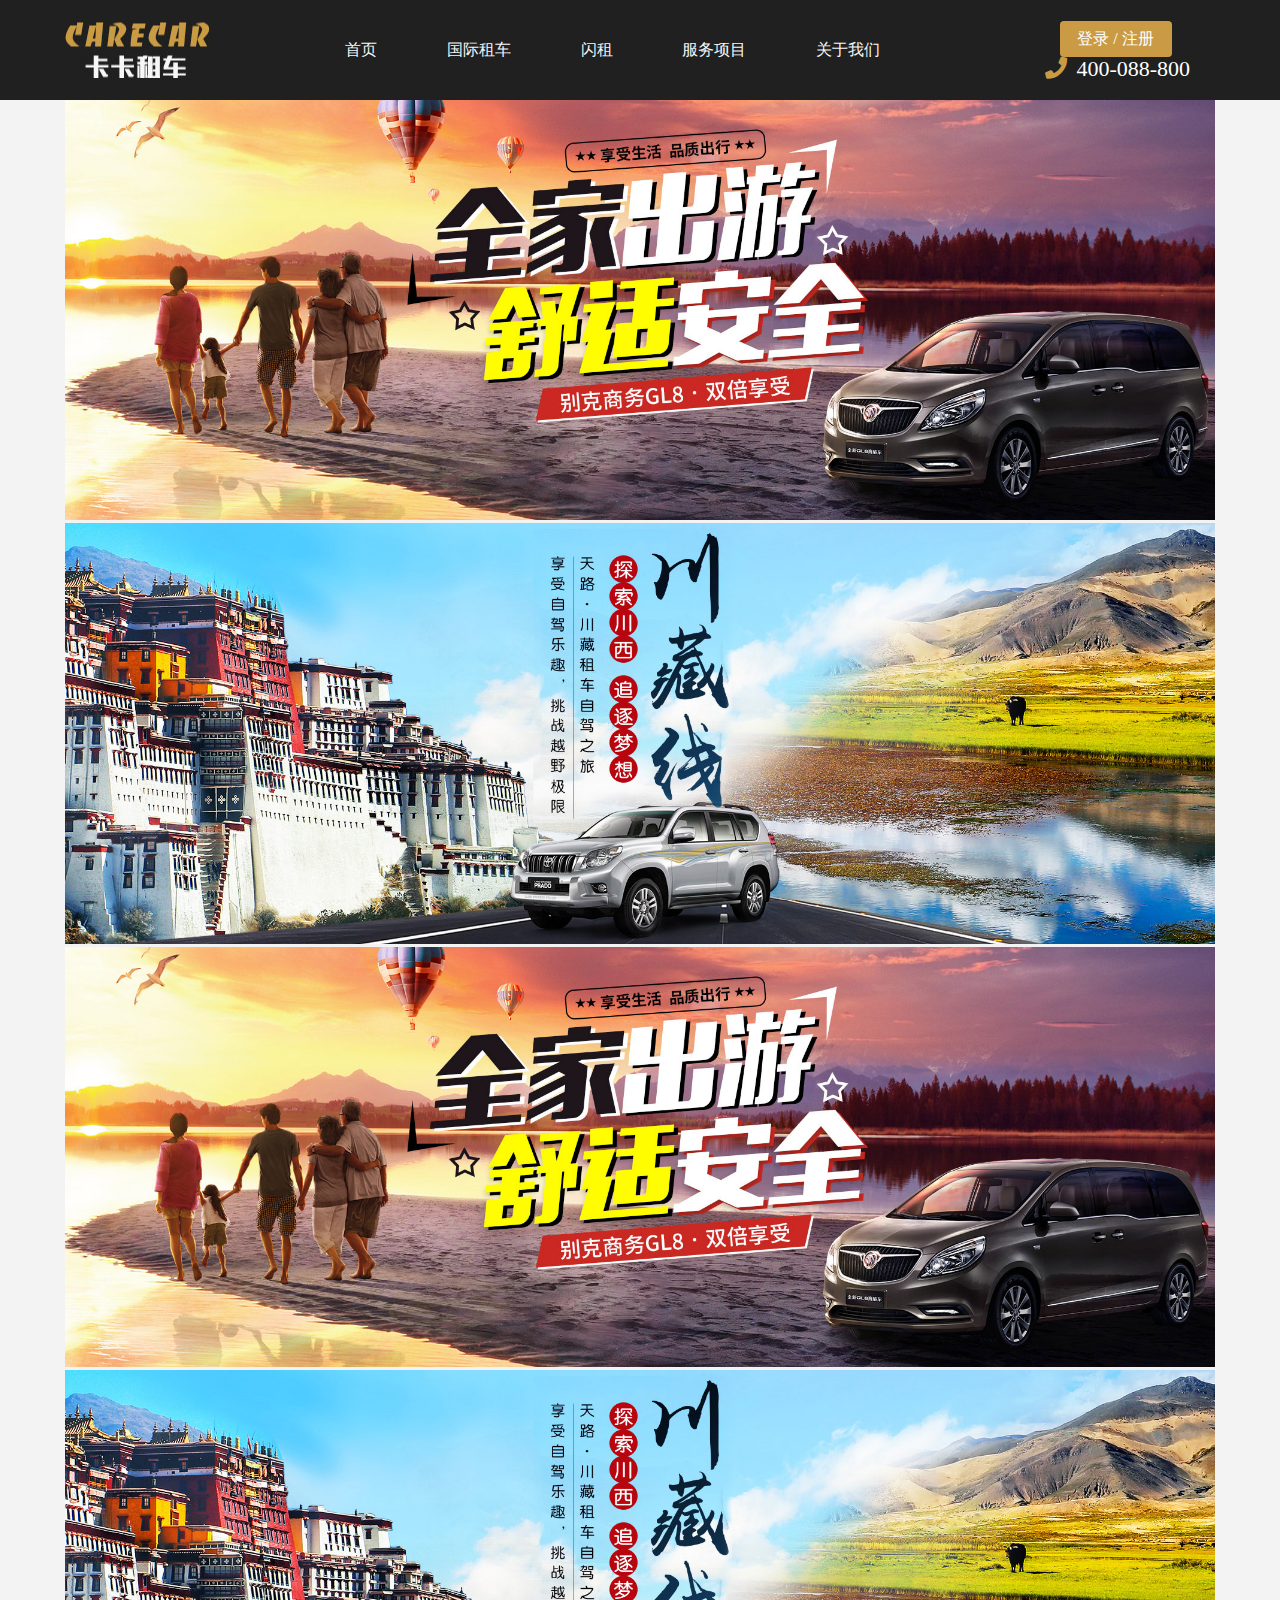
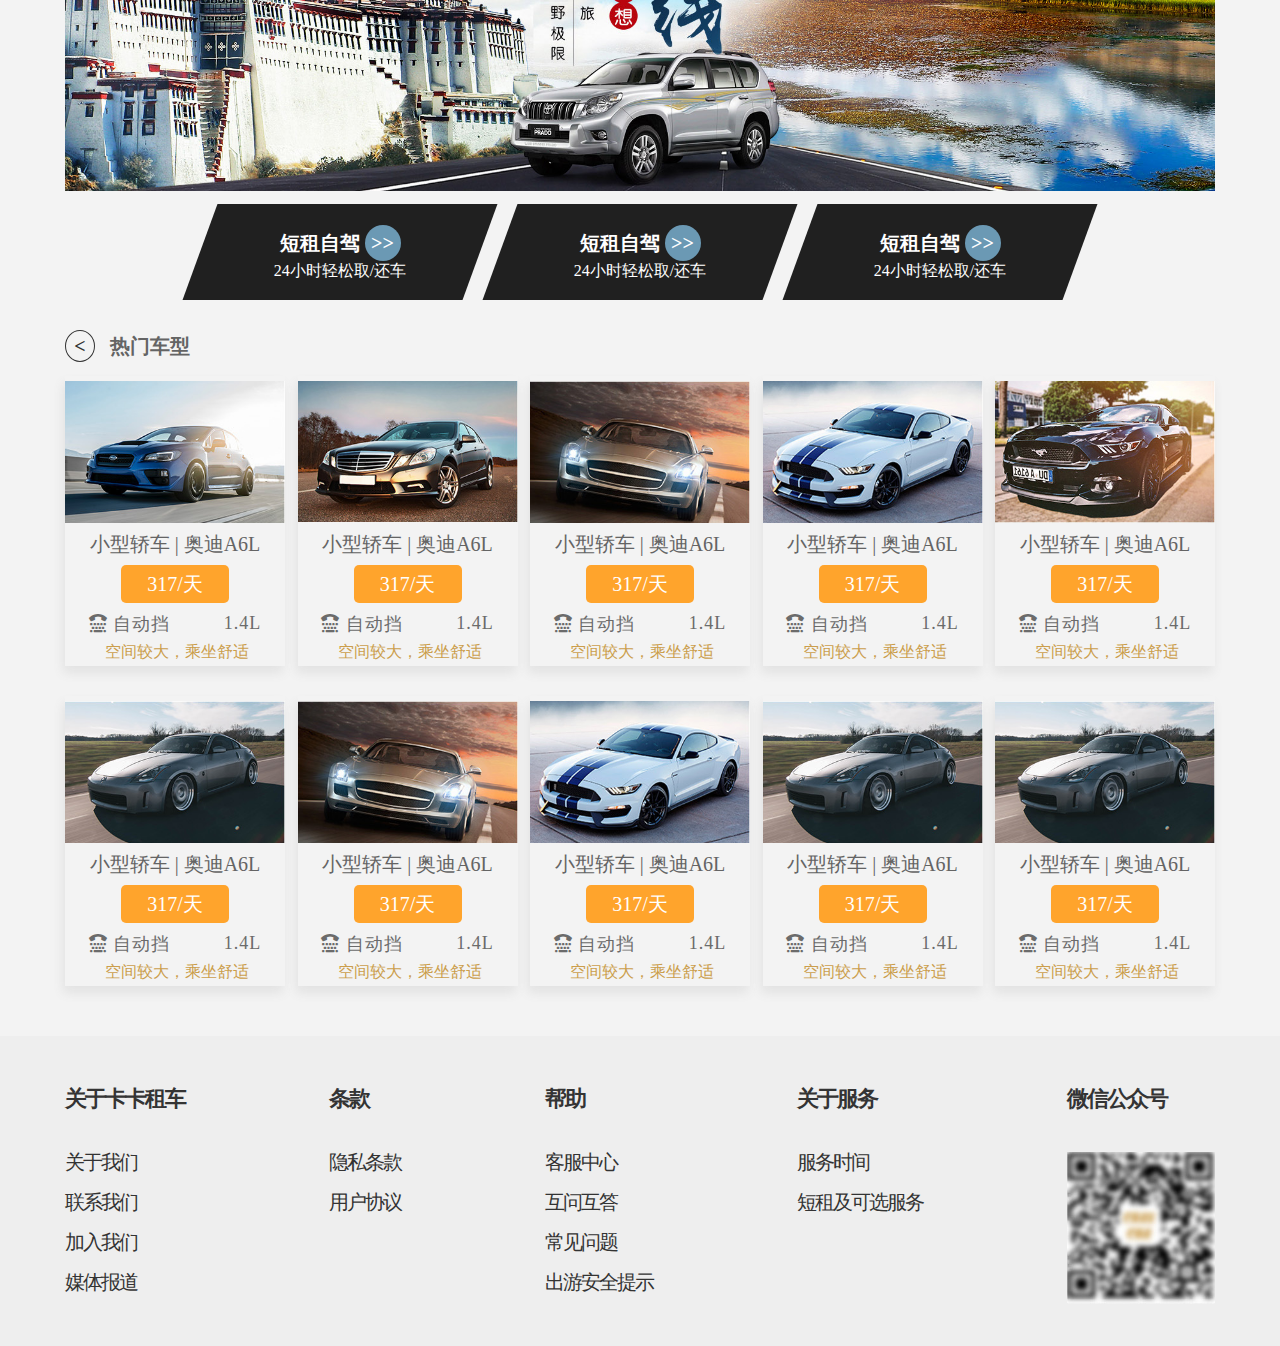
==== commit 315224e3: "update" ====
--- a/Galaxy-Wish-Star/mason/www/index.html
+++ b/Galaxy-Wish-Star/mason/www/index.html
@@ -8,6 +8,7 @@
     <link rel="stylesheet" href="../css/reset.css" />
     <link rel="stylesheet" href="../css/pubilc.css" />
     <link rel="stylesheet" href="../css/index.css" />
+    <link rel="stylesheet" href="../fonts/fa/css/all.css">
   </head>
   <body>
     <!-- ----------------head模块---------------- -->
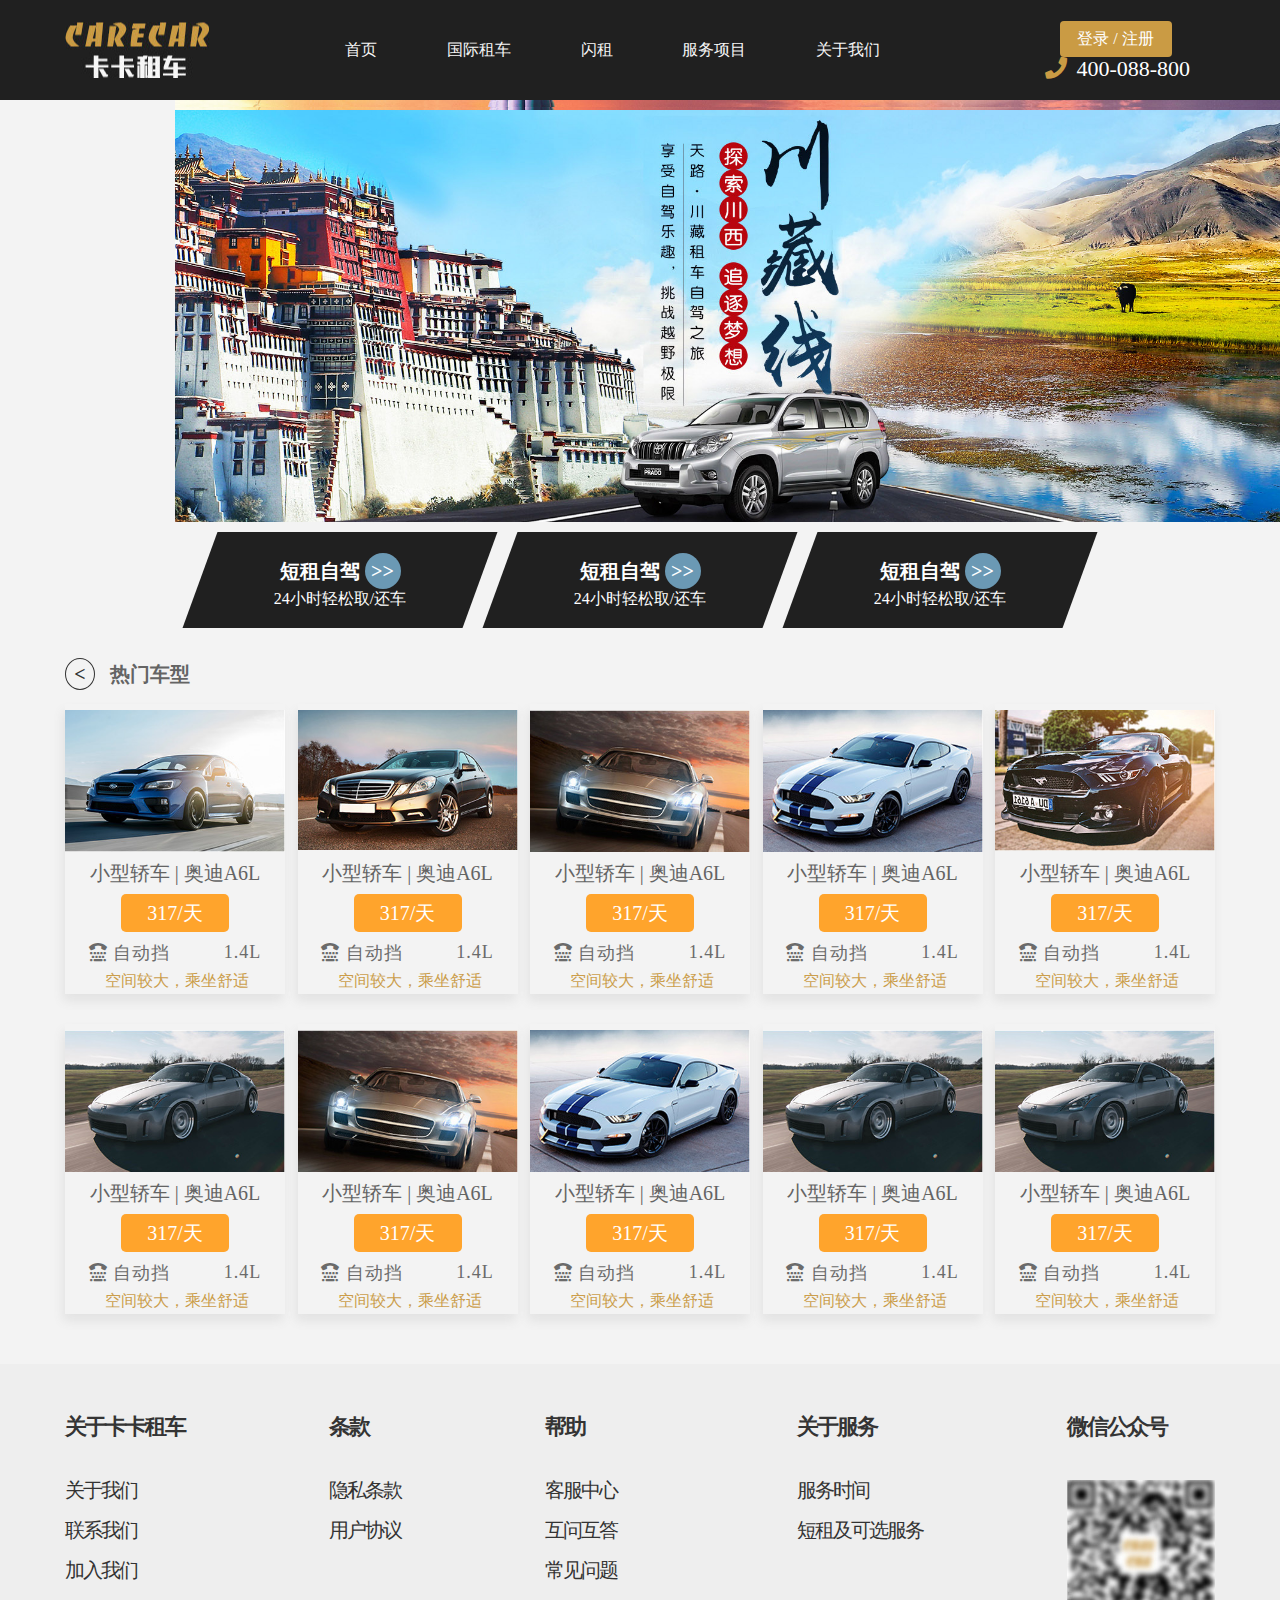
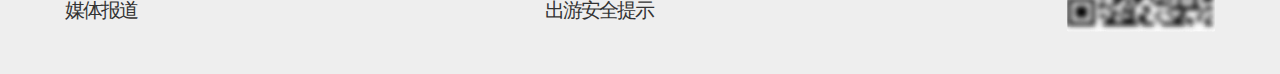
==== commit 2925e050: "upadte" ====
--- a/Galaxy-Wish-Star/mason/www/index.html
+++ b/Galaxy-Wish-Star/mason/www/index.html
@@ -6,7 +6,7 @@
     <meta name="viewport" content="width=device-width, initial-scale=1.0" />
     <title>卡卡租车</title>
     <link rel="stylesheet" href="../css/reset.css" />
-    <link rel="stylesheet" href="../css/pubilc.css" />
+    <link rel="stylesheet" href="../css/public.css" />
     <link rel="stylesheet" href="../css/index.css" />
     <link rel="stylesheet" href="../fonts/fa/css/all.css">
   </head>
@@ -36,6 +36,7 @@
     <!-- ----------------banner模块---------------- -->
     <div class="swiper-container">
       <div class="swiper-wrapper">
+        
         <div class="swiper-slide">
           <img src="../images/全家游矮.jpg" alt="" />
         </div>
@@ -57,7 +58,7 @@
     </div>
     <!-- ----------------租车服务模块---------------- -->
     <div class="rent-car contain">
-      <!-- 分为三模块，短租自驾，长租服务，企业租车 -->
+
       <div class="differt-rent">
         <div class="rent-box"></div>
         <div class="rent-words">
@@ -99,8 +100,7 @@
       <div class="hot-content">
         <a href="../www/carDetails.html">
           <ul class="hot-difcar">
-            <!-- 此处li标签内都是单个的车，每个车的结构都相同，故后面的复制即
-    可 -->
+
             <li class="box">
               <div class="img">
                 <img src="../images/car2.png" alt="" />
@@ -349,5 +349,6 @@
         </ul>
       </div>
     </div>
+    <script src="../js/index.js"></script>
   </body>
 </html>
--- a/Galaxy-Wish-Star/mason/css/public.css
+++ b/Galaxy-Wish-Star/mason/css/public.css
@@ -0,0 +1,139 @@
+/* ----------------版心设置---------------- */
+.contain {
+    width: 1150px;
+    margin: 0 auto;
+    box-sizing: border-box;
+  }
+  body {
+    background-color: #f3f3f3;
+  }
+  .hw {
+    height: 16px;
+    width: 16px;
+  }
+  a{
+    text-decoration: none;
+  }
+  /*---------------- head部分---------------- */
+  .header {
+    height: 100px;
+  
+    background-color: #202020;
+  }
+  .h-words {
+    height: 100%;
+    display: flex;
+    justify-content: space-between;
+    align-items: center;
+    position: relative;
+  }
+  /* logo部分 */
+  .h-logo {
+    width: 144px;
+    height: 100%;
+    display: flex;
+    align-items: center;
+  }
+  .h-logo a {
+    display: inline-block;
+    width: 144px;
+    height: 56px;
+    background: url(../images/logo.png) no-repeat center;
+  }
+/* 标题部分 */
+.h-title{
+    width: 555px;
+    height: 100%;
+    display: flex;
+    justify-content: space-between;
+    align-items: center;
+}
+.h-title a{
+    font-size: 16px;
+    padding: 10px 10px;
+    color: #f7f7f7;
+}
+.h-title a:hover{
+    color: #cf9457;
+}
+.h-login{
+    width: 199px;
+    display: flex;
+    flex-direction: column;
+    align-items: center;
+    align-content: center;
+}
+.login{
+    display: inline-block;
+    padding: 6px 10px;
+    width: 92px;
+    height: 24px;
+    background-color: #ca9b44;
+    border-radius: 4px;
+    text-align: center;
+    line-height: 24px;
+    color: #fff;
+}
+.login-phon{
+font-family: "FZZDHJW--GB1-0";
+font-size: 22px;
+color: #fff;
+}
+.login-phon i{
+    color: #ca9b44;
+    padding: 0 4px;
+
+}
+/*---------------- 脚部---------------- */
+.footer {
+  height: 310px;
+  background-color: #eee;
+}
+.f-about {
+  display: flex;
+  justify-content: space-between;
+}
+.f-about ul li {
+  font-family: "SourceHanSansCN-Normal";
+  font-size: 20px;
+  letter-spacing: -2px;
+  color: #343434;
+  margin-bottom: 20px;
+}
+.f-about ul li:first-child {
+  font-family: "SourceHanSansCN-Bold";
+  font-size: 22px;
+  font-weight: 700;
+  letter-spacing: -2px;
+  color: #343434;
+  margin-bottom: 42px;
+  margin-top: 52px;
+}
+.f-about ul li a:hover {
+  color: #ca9a45;
+}
+/* 小圆圈的公共类 取还驾照 */
+.circle {
+  width: 30px;
+  border-radius: 50%;
+  text-align: center;
+  line-height: 30px;
+  color: #ffffff;
+  font-size: 12px;
+}
+/* 盒子阴影大小 */
+.box {
+  box-shadow: -2px 7px 10px 0px rgba(98, 98, 98, 0.11);
+  transition: all 0.5s;
+}
+.box:hover {
+  cursor: pointer;
+  transform: translateY(-10px);
+}
+.button {
+  background-color: #ffa42c;
+}
+.button:hover {
+  cursor: pointer;
+  background-color: #c57b19;
+}
--- a/Galaxy-Wish-Star/mason/css/index.css
+++ b/Galaxy-Wish-Star/mason/css/index.css
@@ -1,320 +1,402 @@
 /* ----------------版心设置---------------- */
 .contain {
-  width: 1150px;
-  margin: 0 auto;
-  box-sizing: border-box;
-}
+    width: 1150px;
+    margin: 0 auto;
+    box-sizing: border-box;
+}
+
 body {
-  background-color: #f3f3f3;
-}
+    background-color: #f3f3f3;
+}
+
 .hw {
-  height: 16px;
-  width: 16px;
-}
+    height: 16px;
+    width: 16px;
+}
+
 /*---------------- head部分---------------- */
 .header {
-  height: 100px;
-  
-  background-color: #202020;
-}
+    height: 100px;
+
+    background-color: #202020;
+}
+
 .h-words {
-  height: 100%;
-  display: flex;
-  justify-content: space-between;
-  align-items: center;
-  position: relative;
-}
+    height: 100%;
+    display: flex;
+    justify-content: space-between;
+    align-items: center;
+    position: relative;
+}
+
 /* logo部分 */
 .h-logo {
-  width: 144px;
-  height: 100%;
-  display: flex;
-  align-items: center;
-}
+    width: 144px;
+    height: 100%;
+    display: flex;
+    align-items: center;
+}
+
 .h-logo a {
-  display: inline-block;
-  width: 144px;
-  height: 56px;
-  background: url(../images/logo.png) no-repeat center;
-}
+    display: inline-block;
+    width: 144px;
+    height: 56px;
+    background: url(../images/logo.png) no-repeat center;
+}
+
 /* 标题部分 */
 
 .h-title {
-  width: 555px;
-  height: 100%;
-  display: flex;
-  justify-content: space-between;
-  align-items: center;
-}
+    width: 555px;
+    height: 100%;
+    display: flex;
+    justify-content: space-between;
+    align-items: center;
+}
+
 .h-title a {
-  font-size: 16px;
-  padding: 10px 10px;
-  color: #f7f7f7;
-}
+    font-size: 16px;
+    padding: 10px 10px;
+    color: #f7f7f7;
+}
+
 .h-title a:hover {
-  color: #cf9257;
-}
+    color: #cf9257;
+}
+
 /* 登录注册部分 */
 .h-login {
-  width: 199px;
-  display: flex;
-  flex-direction: column;
-  align-items: center;
-  align-content: center;
-}
+    width: 199px;
+    display: flex;
+    flex-direction: column;
+    align-items: center;
+    align-content: center;
+}
+
 .login {
-  display: inline-block;
-  padding: 6px 10px;
-  width: 92px;
-  height: 24px;
-  background-color: #ca9b44;
-  border-radius: 4px;
-  text-align: center;
-  line-height: 24px;
-  color: #fff;
-}
+    display: inline-block;
+    padding: 6px 10px;
+    width: 92px;
+    height: 24px;
+    background-color: #ca9b44;
+    border-radius: 4px;
+    text-align: center;
+    line-height: 24px;
+    color: #fff;
+}
+
 .login-phon {
-  font-family: "FZZDHJW--GB1-0";
-  font-size: 22px;
-  color: #ffffff;
-}
+    font-family: "FZZDHJW--GB1-0";
+    font-size: 22px;
+    color: #ffffff;
+}
+
 .login-phon i {
-  color: #ca9b44;
-  padding: 0 4px;
-}
+    color: #ca9b44;
+    padding: 0 4px;
+}
+
 .swiper-container-horizontal
-  > .swiper-pagination-bullets
-  .swiper-pagination-
-  bullet {
-  width: 1.2rem;
-  height: 1.2rem;
-  border-radius: 50%;
-  background-color: #494949a2;
-}
+> .swiper-pagination-bullets
+.swiper-pagination-
+bullet {
+    width: 1.2rem;
+    height: 1.2rem;
+    border-radius: 50%;
+    background-color: #494949a2;
+}
+
 .swiper-pagination-bullet-active {
-  background: #072c4d !important;
-  width: 1.2rem !important;
-}
+    background: #072c4d !important;
+    width: 1.2rem !important;
+}
+
 .swiper-pagination-bullet {
-  opacity: 1;
-}
+    opacity: 1;
+}
+
 .swiper-wrapper {
-  width: 1150px;
-  margin: auto;
-}
+    width: 1150px;
+    margin: auto;
+}
+
 .swiper-slide img {
-  width: 1150px;
-}
+    width: 1150px;
+}
+
 /*---------------- 租车服务部分---------------- */
 .rent-car {
-  width: 900px;
-  display: flex;
-  height: 96px;
-  justify-content: center;
-  margin-top: 10px;
-}
+    width: 900px;
+    display: flex;
+    height: 96px;
+    justify-content: center;
+    margin-top: 10px;
+}
+
 .differt-rent {
-  width: 280px;
-  height: 96px;
-  position: relative;
-  margin: 0 10px;
-}
+    width: 280px;
+    height: 96px;
+    position: relative;
+    margin: 0 10px;
+}
+
 /* 下面背景盒子 */
 .rent-box {
-  position: absolute;
-  width: 280px;
-  height: 96px;
-  background: #202020;
-  transform: skewX(-20deg);
-  overflow: hidden;
-}
+    position: absolute;
+    width: 280px;
+    height: 96px;
+    background: #202020;
+    transform: skewX(-20deg);
+    overflow: hidden;
+}
+
 /* 上面内容盒子 */
 .rent-words {
-  position: absolute;
-  width: 280px;
-  height: 96px;
-  color: #ffffff;
-  display: flex;
-  flex-direction: column;
-  justify-content: space-around;
-  align-items: center;
-  align-content: center;
-  padding: 20px;
-  box-sizing: border-box;
-}
+    position: absolute;
+    width: 280px;
+    height: 96px;
+    color: #ffffff;
+    display: flex;
+    flex-direction: column;
+    justify-content: space-around;
+    align-items: center;
+    align-content: center;
+    padding: 20px;
+    box-sizing: border-box;
+}
+
 .difr-top {
-  font-size: 20px;
-  font-weight: 700;
-}
+    font-size: 20px;
+    font-weight: 700;
+}
+
 .difr-top span {
-  display: inline-block;
-  width: 36px;
-  border-radius: 50%;
-  background-color: rgb(107, 153, 180);
-  line-height: 36px;
-  text-align: center;
-  transition: all 1s;
-}
+    display: inline-block;
+    width: 36px;
+    border-radius: 50%;
+    background-color: rgb(107, 153, 180);
+    line-height: 36px;
+    text-align: center;
+    transition: all 1s;
+}
+
 .difr-bottom {
-  margin: 0 auto;
-}
+    margin: 0 auto;
+}
+
 .difr-top span:hover {
-  transform: rotatez(180deg);
-}
+    transform: rotatez(180deg);
+}
+
 /*---------------- 热门车型---------------- */
 .hot-car {
-  height: 686px;
-  display: flex;
-  flex-direction: column;
-  justify-content: space-between;
-  padding-top: 30px;
-  box-sizing: border-box;
-  margin-bottom: 50px;
-}
+    height: 686px;
+    display: flex;
+    flex-direction: column;
+    justify-content: space-between;
+    padding-top: 30px;
+    box-sizing: border-box;
+    margin-bottom: 50px;
+}
+
 .hot-title span {
-  font-size: 20px;
-  font-weight: 600;
-  transition: all 1s;
-  margin-right: 10px;
-}
+    font-size: 20px;
+    font-weight: 600;
+    transition: all 1s;
+    margin-right: 10px;
+}
+
 .hot-title span:first-child {
-  display: inline-block;
-  width: 30px;
-  border-radius: 50%;
-  border: 1px solid #333;
-  box-sizing: border-box;
-  color: #333;
-  font-size: 20px;
-  line-height: 30px;
-  text-align: center;
-  font-weight: 900;
-}
+    display: inline-block;
+    width: 30px;
+    border-radius: 50%;
+    border: 1px solid #333;
+    box-sizing: border-box;
+    color: #333;
+    font-size: 20px;
+    line-height: 30px;
+    text-align: center;
+    font-weight: 900;
+}
+
 .hot-title span:first-child:hover {
-  transform: rotatez(180deg);
-}
+    transform: rotatez(180deg);
+}
+
 .hot-content {
-  height: 610px;
-}
+    height: 610px;
+}
+
 .hot-content ul {
-  height: 610px;
-  display: flex;
-  flex-wrap: wrap;
-  justify-content: space-between;
-  align-content: space-between;
-}
+    height: 610px;
+    display: flex;
+    flex-wrap: wrap;
+    justify-content: space-between;
+    align-content: space-between;
+}
+
 .hot-content ul li {
-  width: 220px;
-  height: 290px;
-  display: flex;
-  justify-content: space-around;
-  flex-direction: column;
-  align-content: center;
-  align-items: center;
-}
+    width: 220px;
+    height: 290px;
+    display: flex;
+    justify-content: space-around;
+    flex-direction: column;
+    align-content: center;
+    align-items: center;
+}
+
 .hot-content li .img {
-  height: 142px;
-  width: 220px;
-  overflow: hidden;
-}
+    height: 142px;
+    width: 220px;
+    overflow: hidden;
+}
+
 .hot-content li img {
-  width: 220px;
-}
+    width: 220px;
+}
+
 li .icon-words {
-  width: 100%;
-  display: flex;
-  justify-content: space-around;
-}
+    width: 100%;
+    display: flex;
+    justify-content: space-around;
+}
+
 .hot-title {
-  font-family: "SourceHanSansCN-Bold";
-  font-size: 20px;
-  color: #646464;
-  font-weight: 500;
-}
+    font-family: "SourceHanSansCN-Bold";
+    font-size: 20px;
+    color: #646464;
+    font-weight: 500;
+}
+
 .difcar-btn {
-  display: inline-block;
-  width: 108px;
-  border-radius: 5px;
-  color: #ffffff;
-  font-size: 20px;
-  text-align: center;
-  line-height: 38px;
-}
+    display: inline-block;
+    width: 108px;
+    border-radius: 5px;
+    color: #ffffff;
+    font-size: 20px;
+    text-align: center;
+    line-height: 38px;
+}
+
 .car-type {
-  color: #6b6b6b;
-  letter-spacing: 1px;
-  font-family: "SourceHanSansCN-Medium";
-  font-size: 18px;
-}
+    color: #6b6b6b;
+    letter-spacing: 1px;
+    font-family: "SourceHanSansCN-Medium";
+    font-size: 18px;
+}
+
 .space {
-  color: #cb9e4c;
-}
+    color: #cb9e4c;
+}
+
 /* 盒子阴影大小 */
 .box {
-  box-shadow: -2px 7px 10px 0px rgba(98, 98, 98, 0.11);
-  transition: all 0.5s;
-}
+    box-shadow: -2px 7px 10px 0px rgba(98, 98, 98, 0.11);
+    transition: all 0.5s;
+}
+
 .box:hover {
-  cursor: pointer;
-  transform: translateY(-10px);
-}
+    cursor: pointer;
+    transform: translateY(-10px);
+}
+
 .button {
-  background-color: #ffa42c;
-}
+    background-color: #ffa42c;
+}
+
 .button:hover {
-  cursor: pointer;
-  background-color: #c57b19;
+    cursor: pointer;
+    background-color: #c57b19;
 }
 
 /*---------------- 脚部---------------- */
 .footer {
-  height: 310px;
-  background-color: #eee;
-}
+    height: 310px;
+    background-color: #eee;
+}
+
 .f-about {
-  display: flex;
-  justify-content: space-between;
-}
+    display: flex;
+    justify-content: space-between;
+}
+
 .f-about ul li {
-  font-family: "SourceHanSansCN-Normal";
-  font-size: 20px;
-  letter-spacing: -2px;
-  color: #343434;
-  margin-bottom: 20px;
-}
+    font-family: "SourceHanSansCN-Normal";
+    font-size: 20px;
+    letter-spacing: -2px;
+    color: #343434;
+    margin-bottom: 20px;
+}
+
 .f-about ul li:first-child {
-  font-family: "SourceHanSansCN-Bold";
-  font-size: 22px;
-  font-weight: 700;
-  letter-spacing: -2px;
-  color: #343434;
-  margin-bottom: 42px;
-  margin-top: 52px;
-}
+    font-family: "SourceHanSansCN-Bold";
+    font-size: 22px;
+    font-weight: 700;
+    letter-spacing: -2px;
+    color: #343434;
+    margin-bottom: 42px;
+    margin-top: 52px;
+}
+
 .f-about ul li a:hover {
-  color: #ca9a45;
-}
+    color: #ca9a45;
+}
+
 /* 小圆圈的公共类 取还驾照 */
 .circle {
-  width: 30px;
-  border-radius: 50%;
-  text-align: center;
-  line-height: 30px;
-  color: #ffffff;
-  font-size: 12px;
-}
+    width: 30px;
+    border-radius: 50%;
+    text-align: center;
+    line-height: 30px;
+    color: #ffffff;
+    font-size: 12px;
+}
+
 /* 盒子阴影大小 */
 .box {
-  box-shadow: -2px 7px 10px 0px rgba(98, 98, 98, 0.11);
-  transition: all 0.5s;
-}
+    box-shadow: -2px 7px 10px 0px rgba(98, 98, 98, 0.11);
+    transition: all 0.5s;
+}
+
 .box:hover {
-  cursor: pointer;
-  transform: translateY(-10px);
-}
+    cursor: pointer;
+    transform: translateY(-10px);
+}
+
 .button {
-  background-color: #ffa42c;
-}
+    background-color: #ffa42c;
+}
+
 .button:hover {
-  cursor: pointer;
-  background-color: #c57b19;
-}
+    cursor: pointer;
+    background-color: #c57b19;
+}
+
+
+/* 轮播图 */
+.swiper-wrapper {
+    width: 1500px;
+    height: 422px;
+    text-align: center;
+    overflow: hidden;
+}
+
+.swiper-slide1 {
+    transform: translateY(-420px);
+    transition: all 1.5s ease-in-out;
+}
+
+.swiper-slide2 {
+    transform: translateY(-840px);
+    transition: all 1.5s ease-in-out;
+}
+
+.swiper-slide3 {
+    transform: translateY(-1260px);
+    transition: all 1.5s ease-in-out;
+}
+
+.swiper-slide4 {
+    transform: translateY(-1260px);
+    transition: all 1.5s ease-in-out;
+}